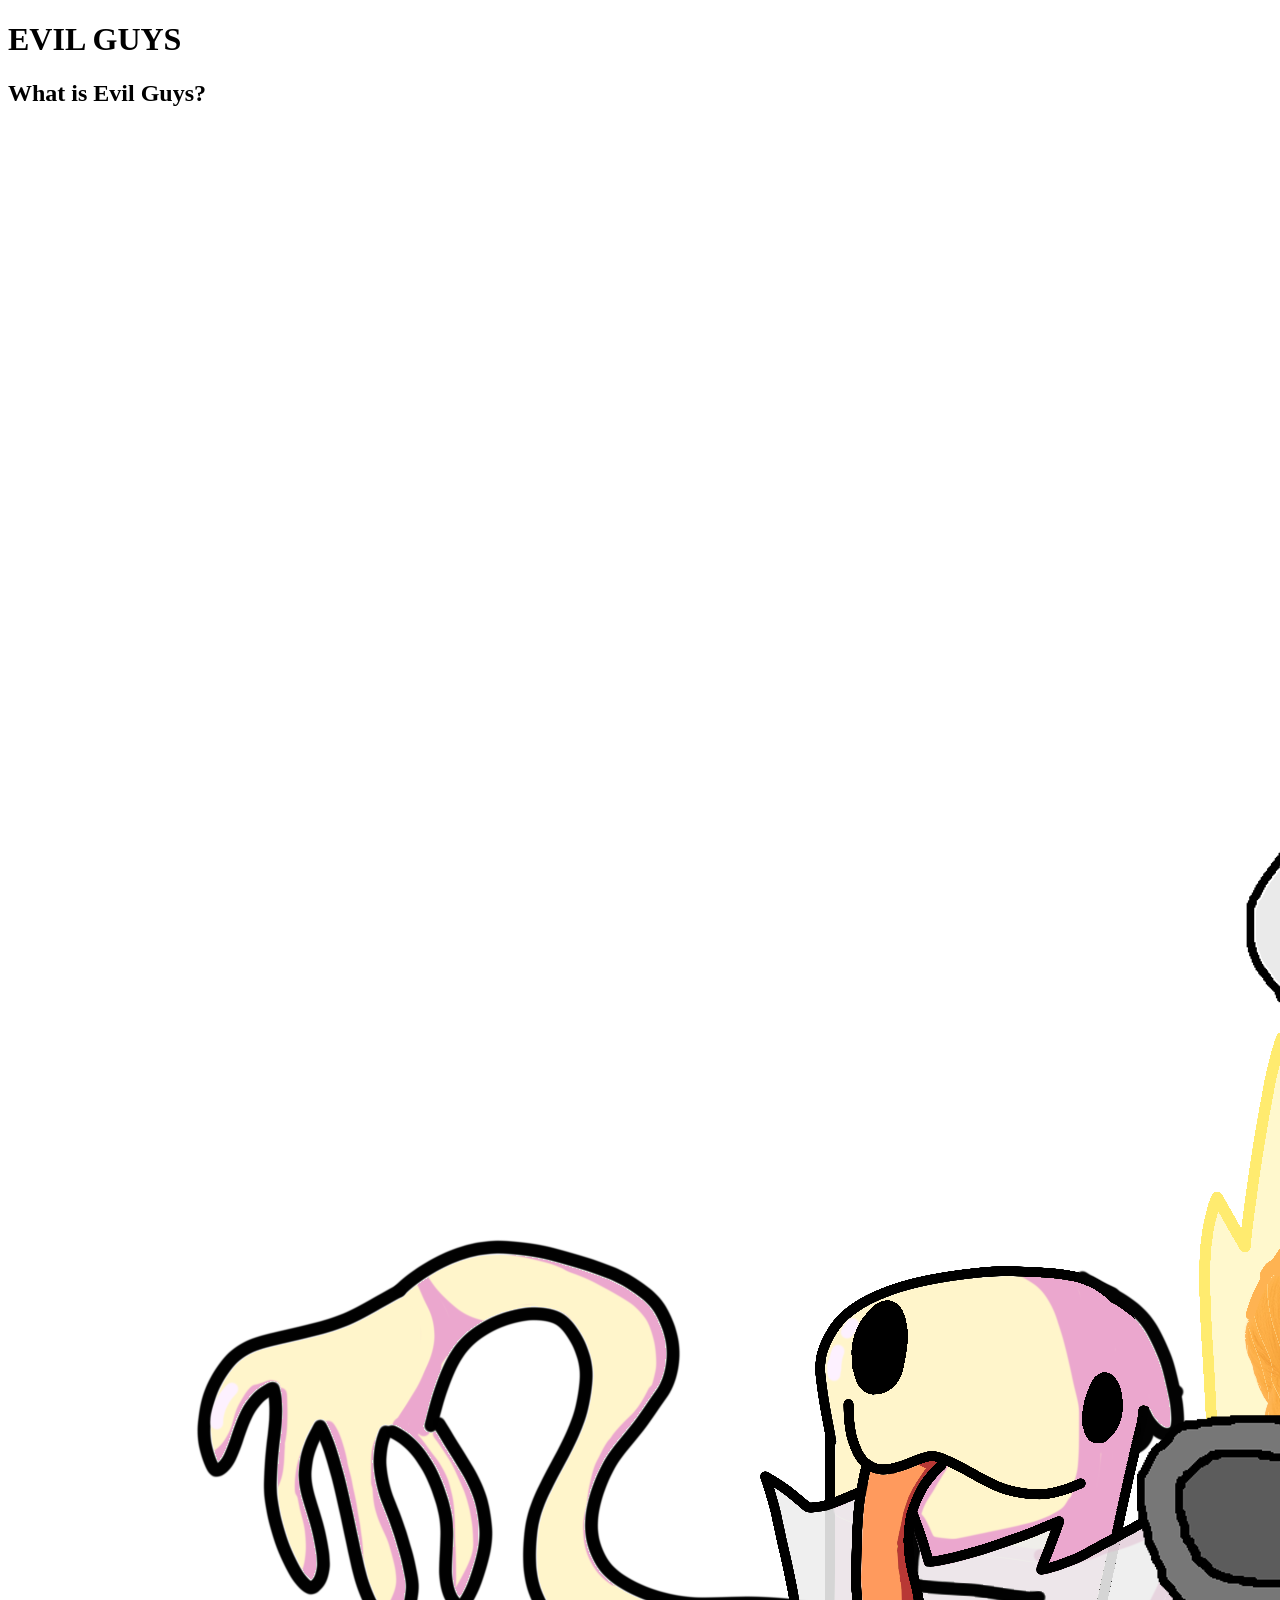
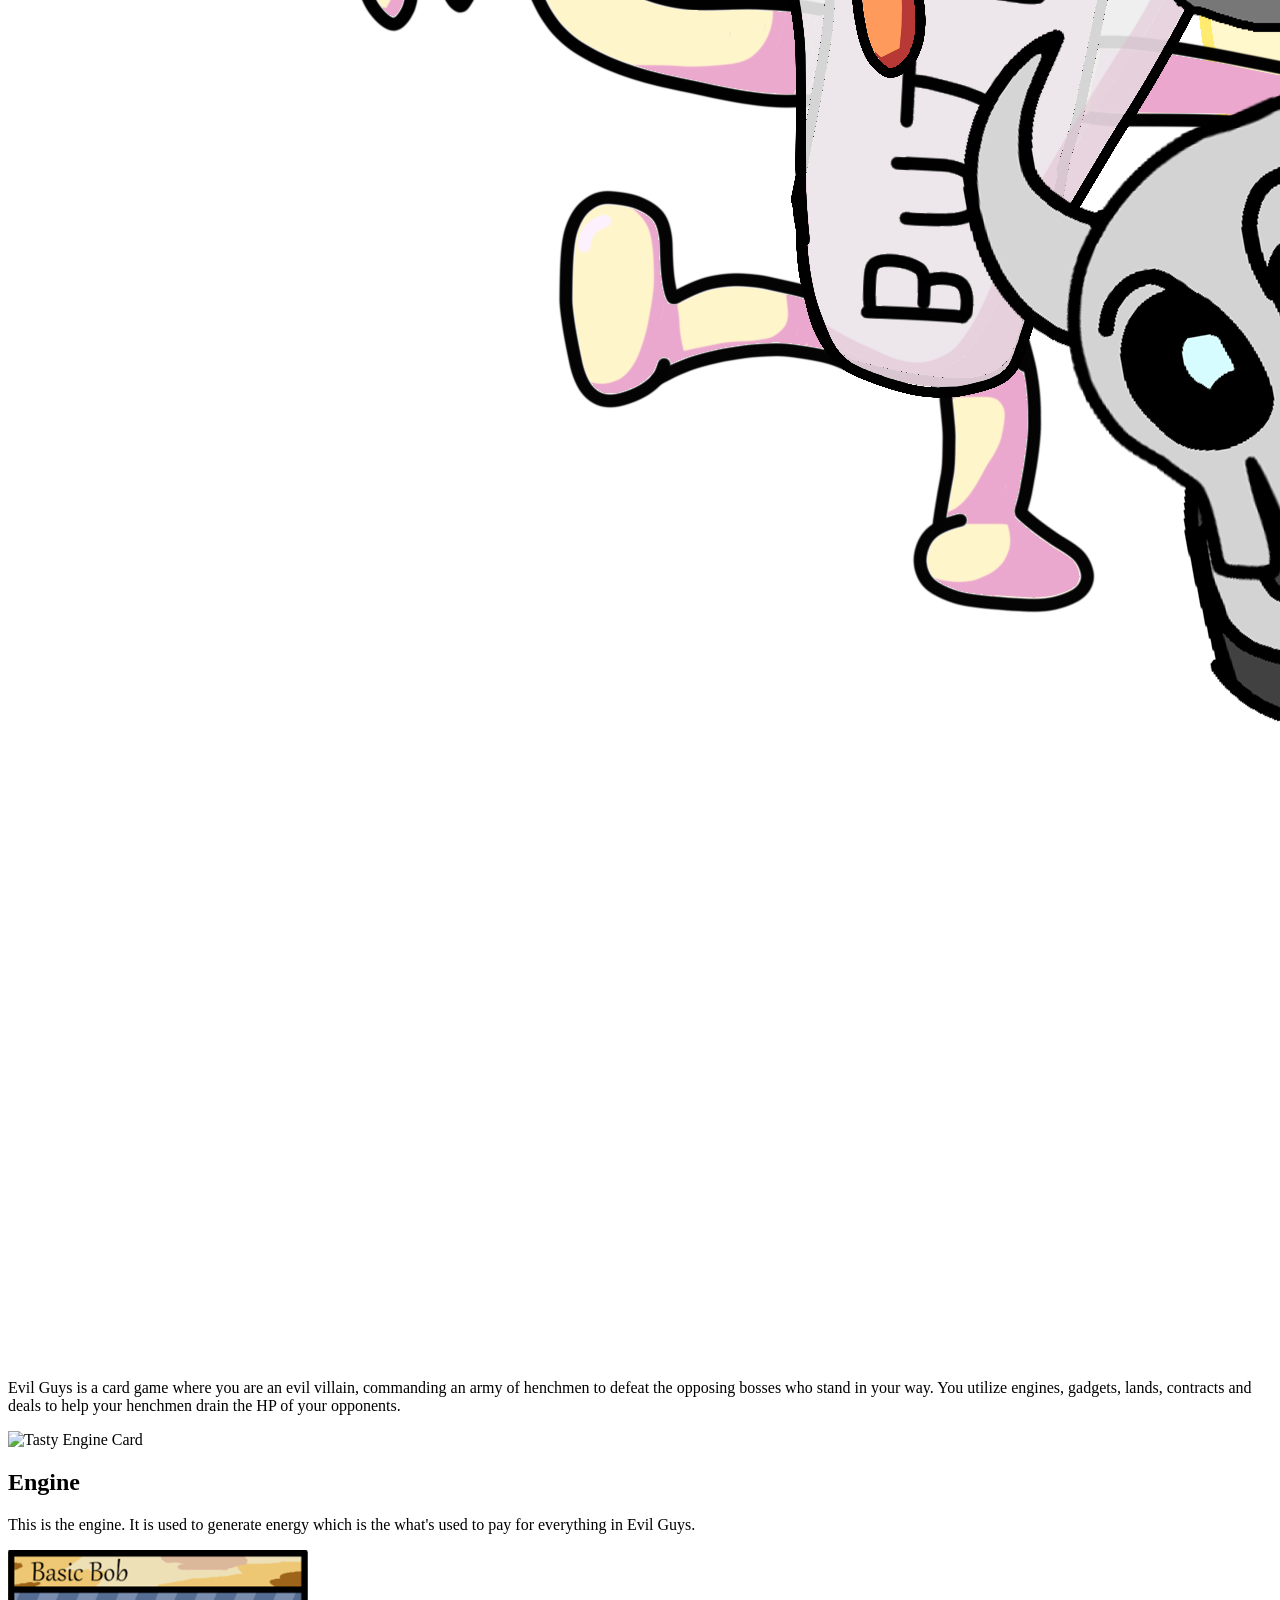
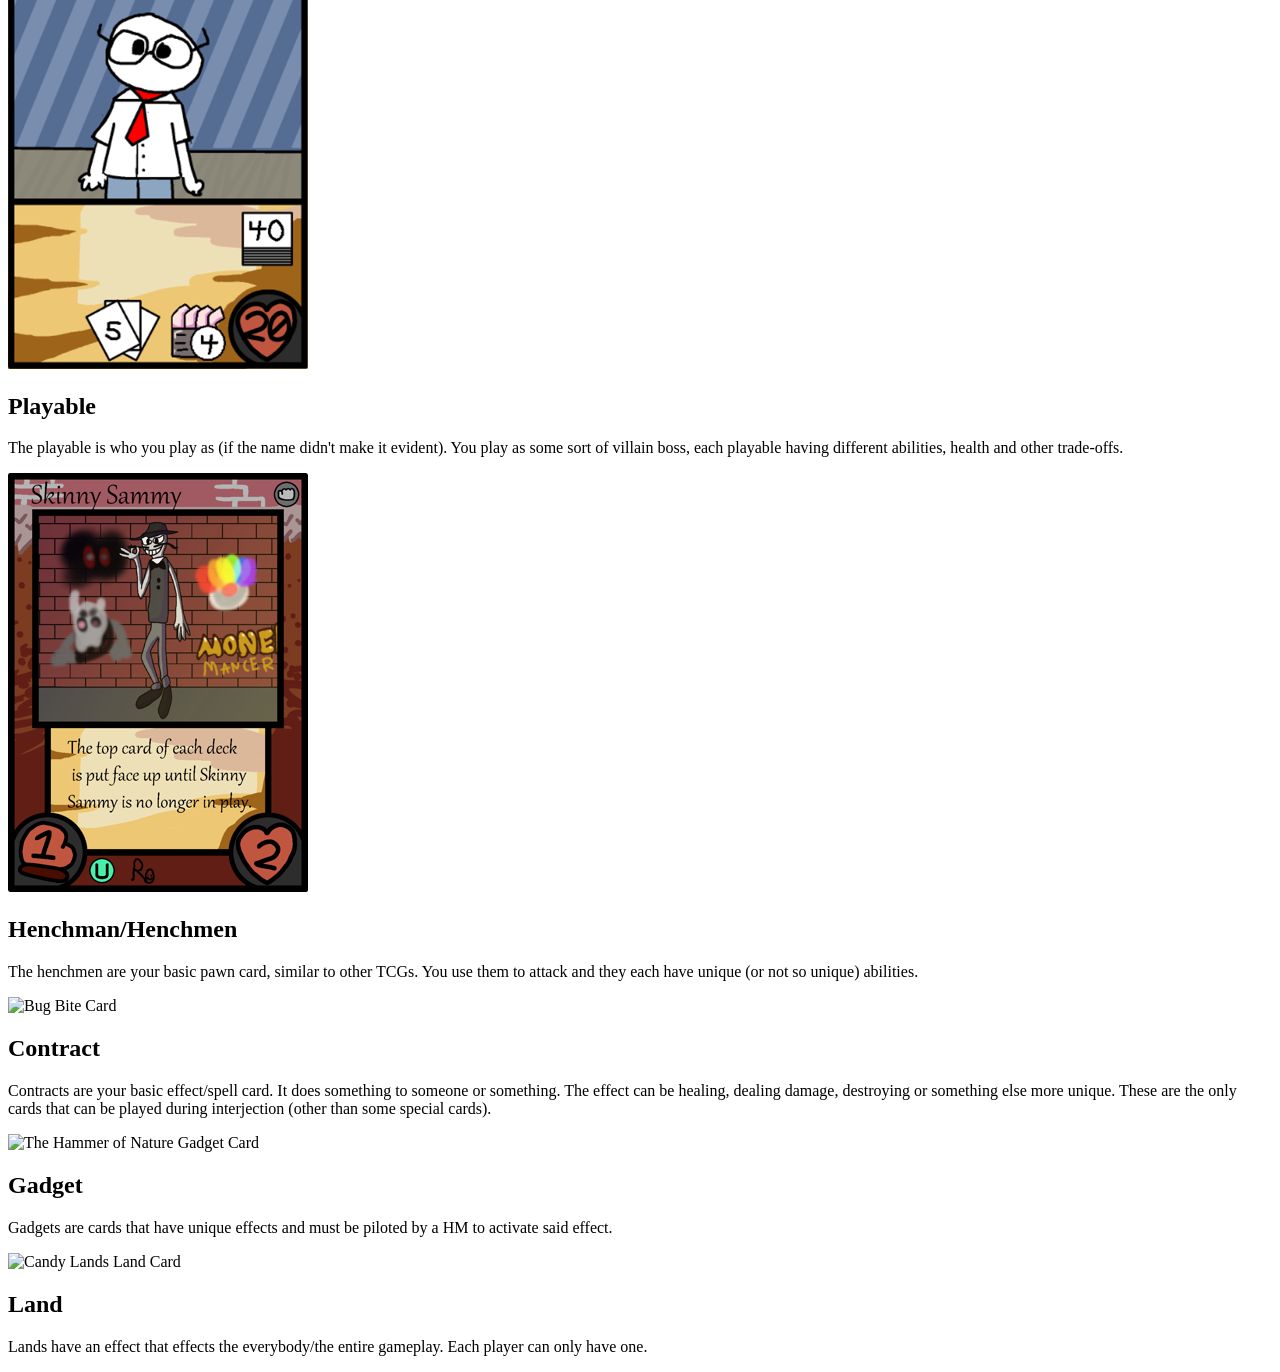
==== index.html @ db8877ad "Add files via upload" ====
<!DOCTYPE html>
<html lang="en">
<head>
	<link rel="stylesheet" href="https://www.w3schools.com/w3css/5/w3.css">

	<meta charset="UTF-8">
	<title >Evil Guys Home</title>
</head>

<body>
<h1 class="homepage"> EVIL GUYS </h1>
<h2 > What is Evil Guys?</h2>
<img src="imgs/theguys.png" alt="some evil guys">
<p> Evil Guys is a card game where you are an evil villain, commanding an army of henchmen to defeat the opposing bosses who stand in your way. You utilize engines, gadgets, lands, contracts and deals to help your henchmen drain the HP of your opponents.</p>
  <div class=box>
  	<div class="card"> 
   		 	<img src="imgs/TastyEngine.png" alt="Tasty Engine Card">
   		 	<h2> Engine</h2>
   		 	<p>This is the engine. It is used to generate energy which is the what's used to pay for everything in Evil Guys.</p>
   		 </div>
   		</div>
 <div class="box"> 
   		 <div class="card"> 
   		 	<img src="imgs/basicbob.png" alt="Basic Bob Playable Card">
   		 	<h2> Playable</h2>
   		 	<p>The playable is who you play as (if the name didn't make it evident). You play as some sort of villain boss, each playable having different abilities, health and other trade-offs.</p>
   		 </div>

   		 <div class="card"> 
           <img src="imgs/Skinny_Sammy.png" alt="Skinny Sammy Card">
           <h2> Henchman/Henchmen</h2>
           <p> The henchmen are your basic pawn card, similar to other TCGs. You use them to attack and they each have unique (or not so unique) abilities.
           </p>
        </div>
        
    </div>
    <div class="card"> 
           <img src="imgs/BugBite.png" alt="Bug Bite Card">
           <h2> Contract</h2>
           <p> Contracts are your basic effect/spell card. It does something to someone or something. The effect can be healing, dealing damage, destroying or something else more unique. These are the only cards that can be played during interjection (other than some special cards).
           </p>
        </div>
    <div class="box">
    	 <div class="card"> 
   		 	<img src="imgs/TheHammerofNature.png" alt="The Hammer of Nature Gadget Card">
   		 	<h2> Gadget</h2>
   		 	<p>Gadgets are cards that have unique effects and must be piloted by a HM to activate said effect.</p>
   		 </div>

   		 <div class="card"> 
           <img src="imgs/CandyLands.png" alt="Candy Lands Land Card">
           <h2> Land</h2>
           <p> Lands have an effect that effects the everybody/the entire gameplay. Each player can only have one.
           </p>
        </div>
    </div>
</body>
</html>
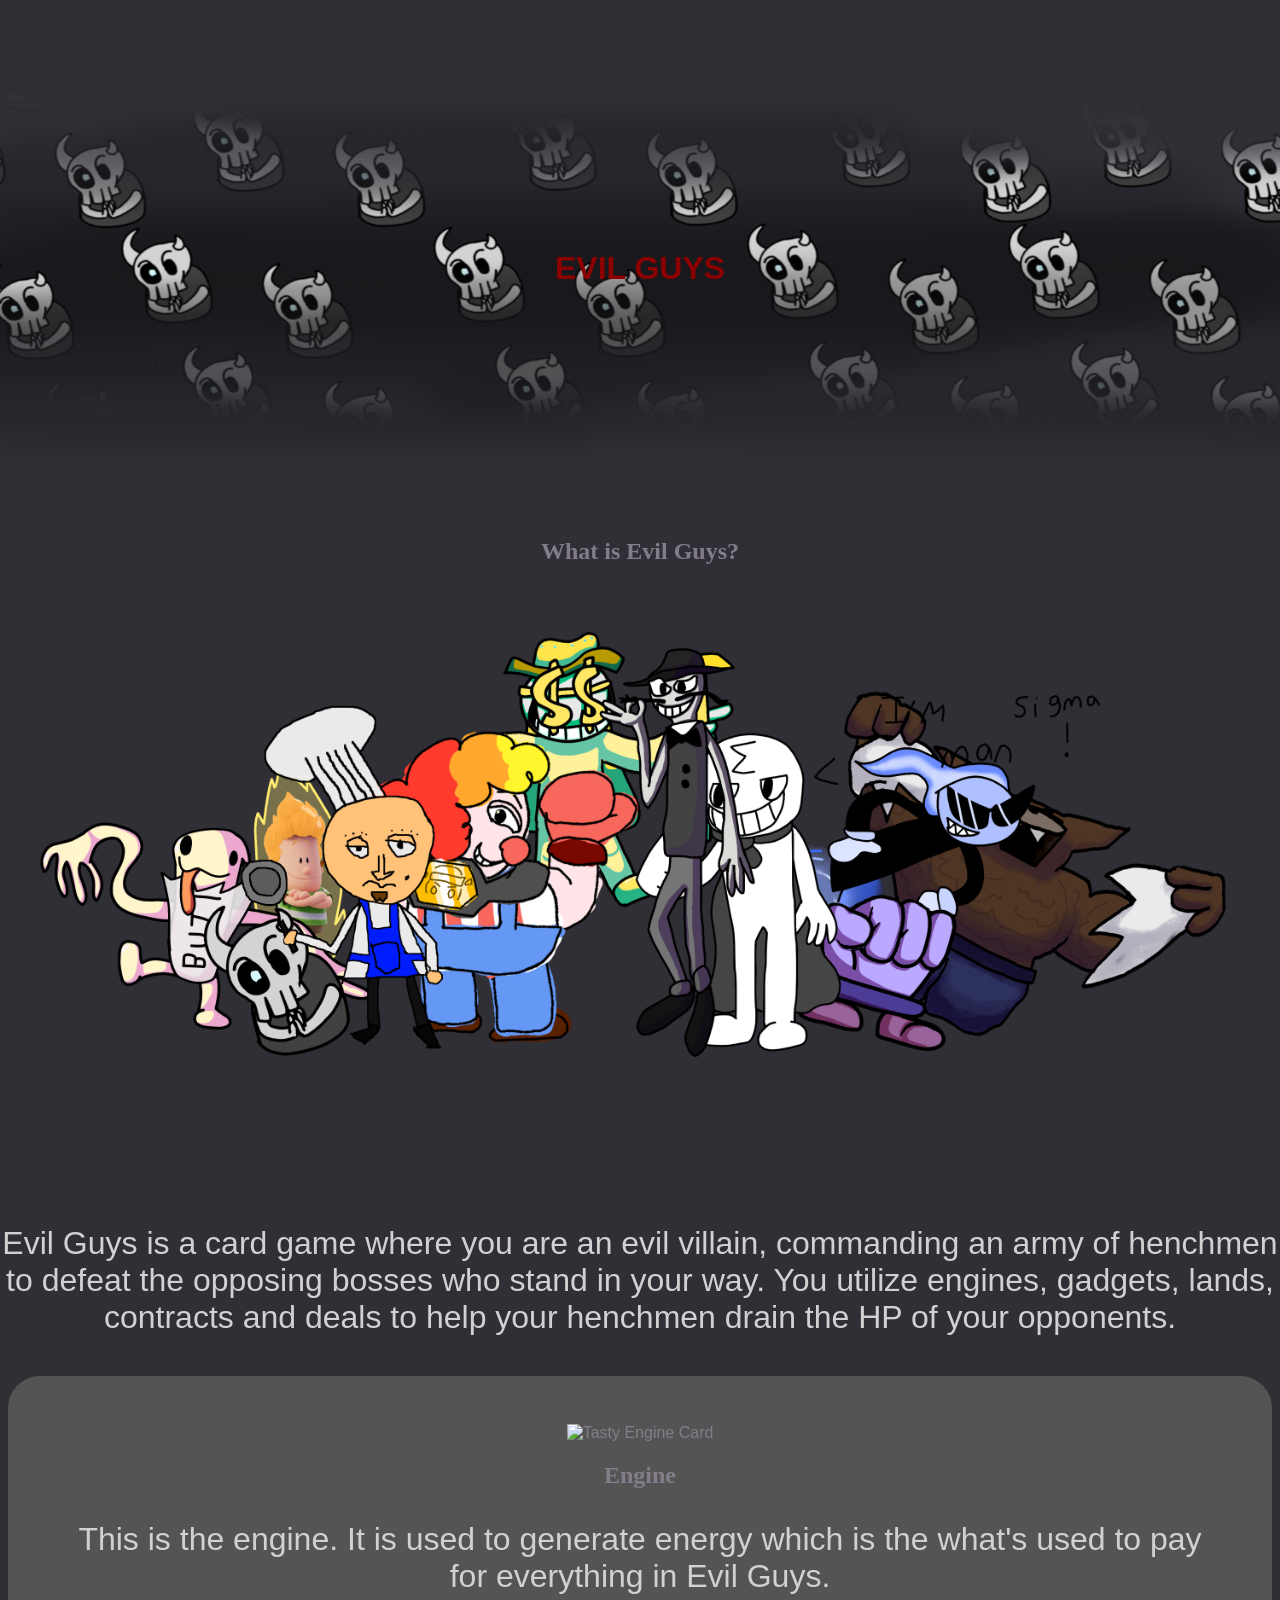
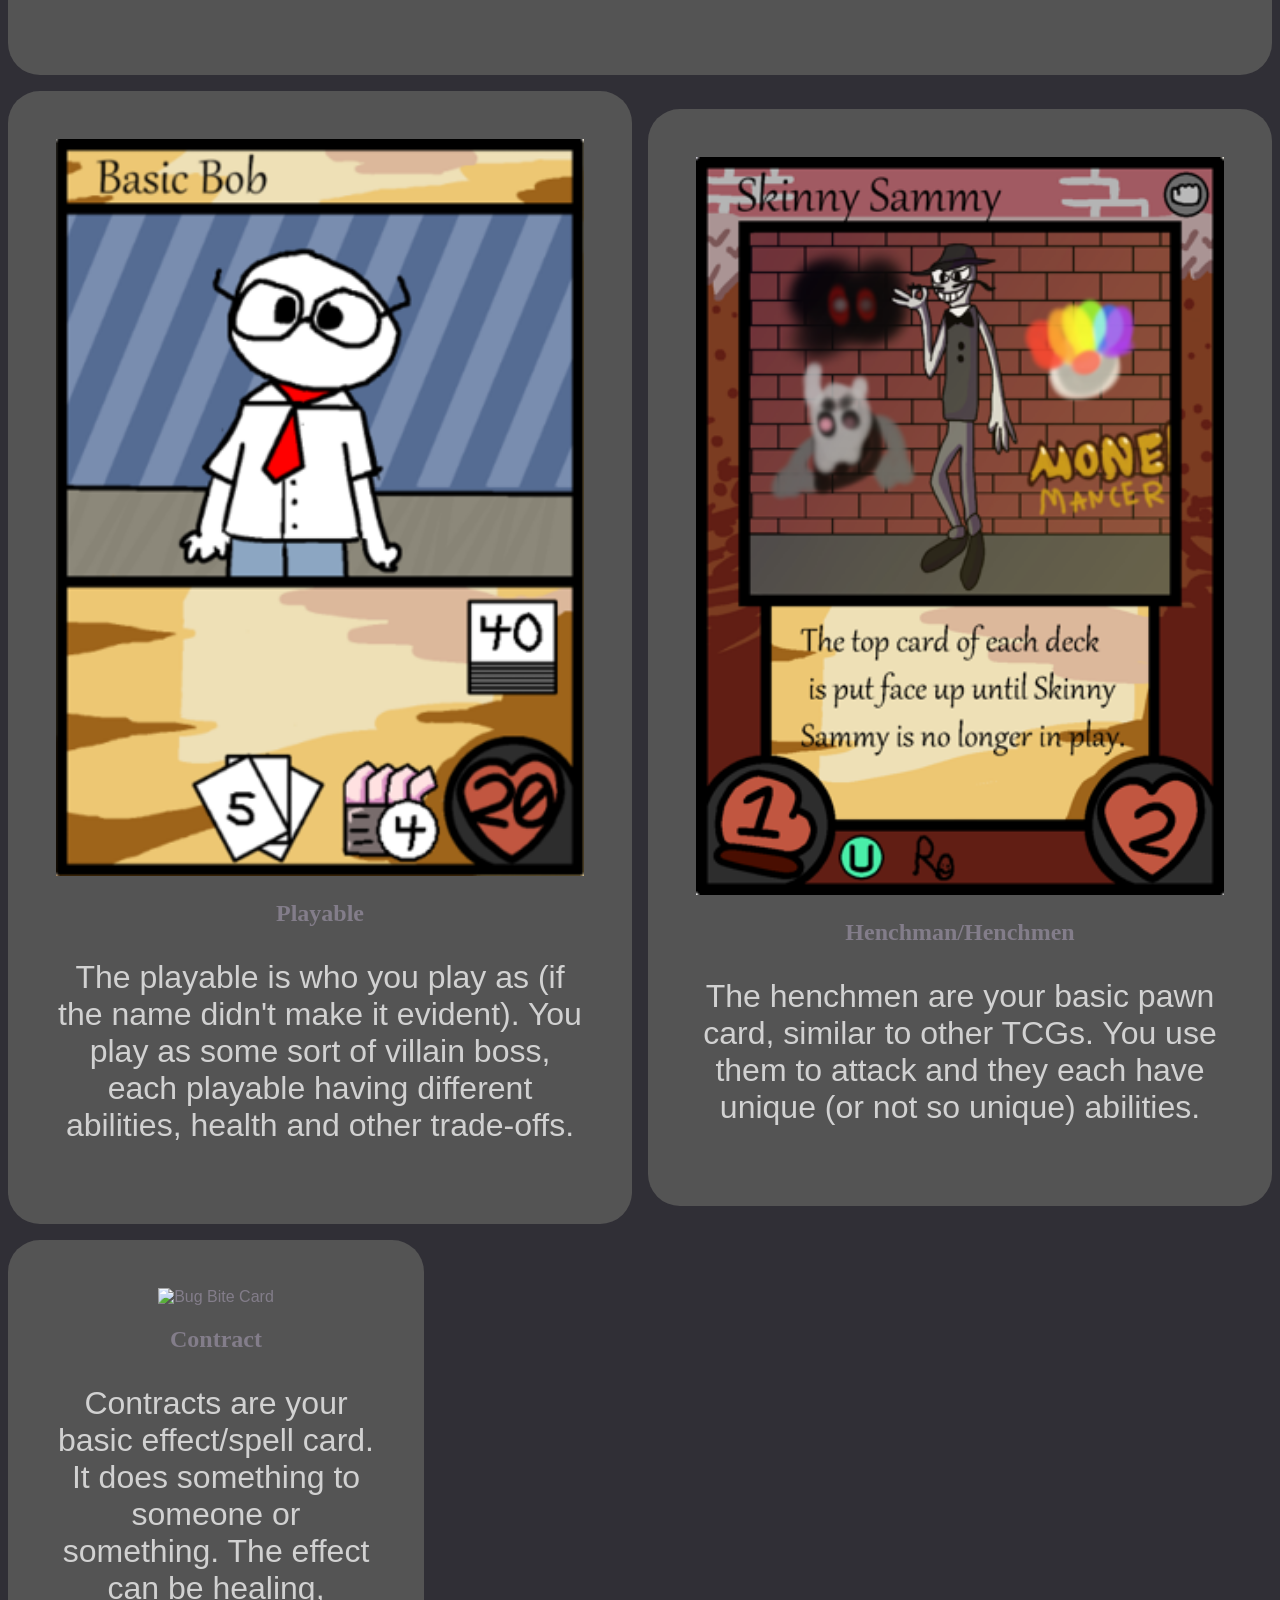
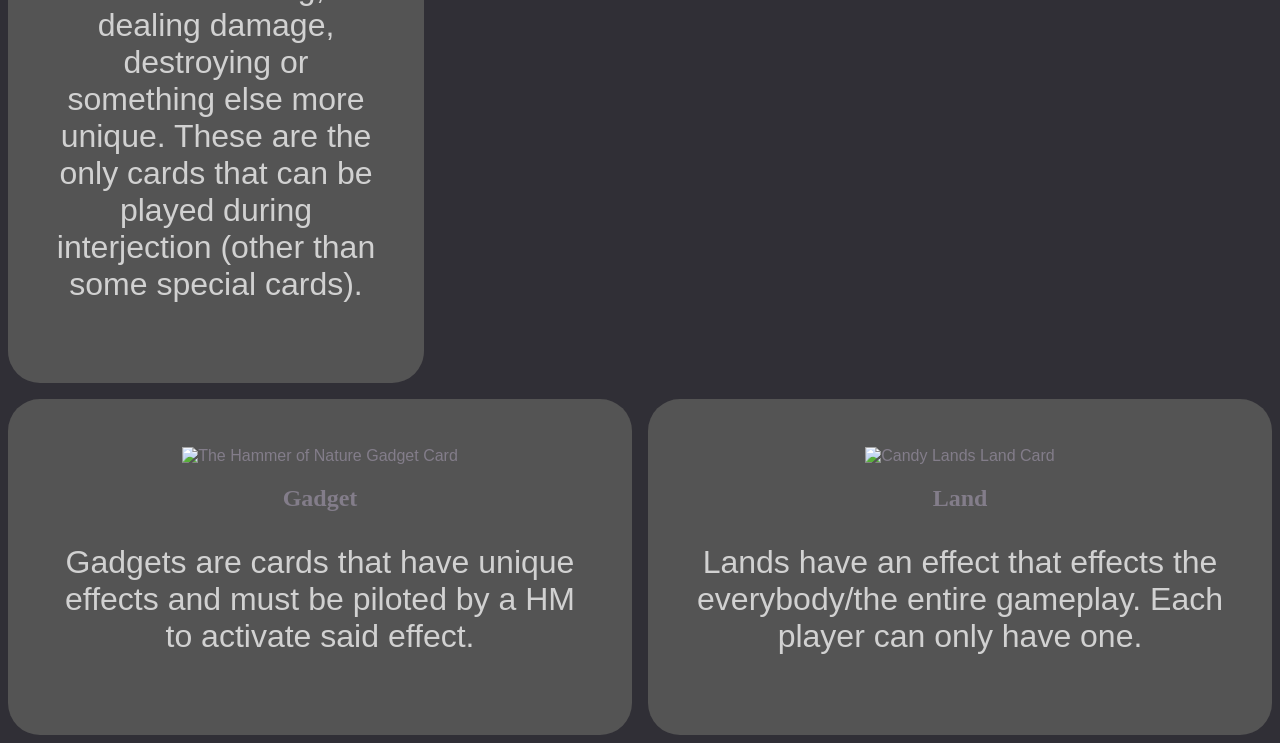
==== commit af3dc08a: "Update HTML structure and stylesheet link" ====
--- a/index.html
+++ b/index.html
@@ -1,7 +1,7 @@
 <!DOCTYPE html>
 <html lang="en">
 <head>
-	<link rel="stylesheet" href="https://www.w3schools.com/w3css/5/w3.css">
+	<link rel="stylesheet" href="stylesheet.css">
 
 	<meta charset="UTF-8">
 	<title >Evil Guys Home</title>
@@ -55,4 +55,4 @@
         </div>
     </div>
 </body>
-</html>+</html>
--- a/stylesheet.css
+++ b/stylesheet.css
@@ -0,0 +1,99 @@
+             body{
+            	color:#837d8a;
+            	background: #302f36;
+            	text-align: center;
+            	font-family:sans-serif;
+            	margin:0;
+            }
+            h2{
+                font-family:"Comic+Relief";
+
+            }
+            p{
+            	font-family:sans-serif;
+            	color:#d1d1d1;
+            	font-size:clamp(1.5rem, 2.5vw, 2.5rem) ;
+            }
+            img{
+                width: 100%;
+                height: 50%;
+                object-fit: cover;
+                align-content: center;
+
+            }
+            nav{
+            	text-align:left;
+            	background:#949494;
+            	min-height: 7vh;
+            	padding:1.5rem;
+            	background-size: cover;
+            }
+            nav a{
+                color:#545454;
+            	text-decoration: none;
+            	font-size: clamp(1.5rem, 2.5vw, 2rem);
+            	margin:0 2.5rem;
+            }
+            .card { 
+           
+                 background:#545454; 
+                 padding: 3rem ; 
+                 margin: 0.5rem; 
+                 border-radius: 2rem; 
+                 text-align: center;
+                 width:20rem;
+                 vertical-align: center;
+                 flex: 1 1 300px;
+                }
+            .box{
+                 display:flex;
+                 flex-direction:row;
+                  flex: 1 1 300px;
+                  align-items: center;
+             }
+             .box2{
+                 display:flex;
+                 flex-direction:column;
+                  flex: 1 1 300px;
+                  align-items: center;
+             }
+             .hero{
+                 background: url("imgs/graveyard.png") no-repeat center;
+                 background-size: cover;
+                 min-height: 55vh;
+            }
+            .homepage{
+                 background: url("imgs/homepagetop.png") no-repeat center;
+                 background-size: cover;
+                 min-height: 55vh;
+                 align-content: center;
+                 color:darkred;
+            }
+            @media (max-width: 600px) {
+                    nav {
+                         text-align: center; 
+                          padding: 0.75rem;
+                          flex-direction: column;
+  }
+    
+                    nav a {
+                         display: block;      
+                         margin: 0.5rem 0;    
+                         padding: 0.75rem;   }
+                         
+
+                .box{
+                    flex-direction:column;
+                }
+}
+            @media (min-width: 601px) {
+                    
+                    nav{
+                       flex-direction:row;
+                  }
+                  .box{
+                    flex-direction:row;
+
+
+                  }
+              }
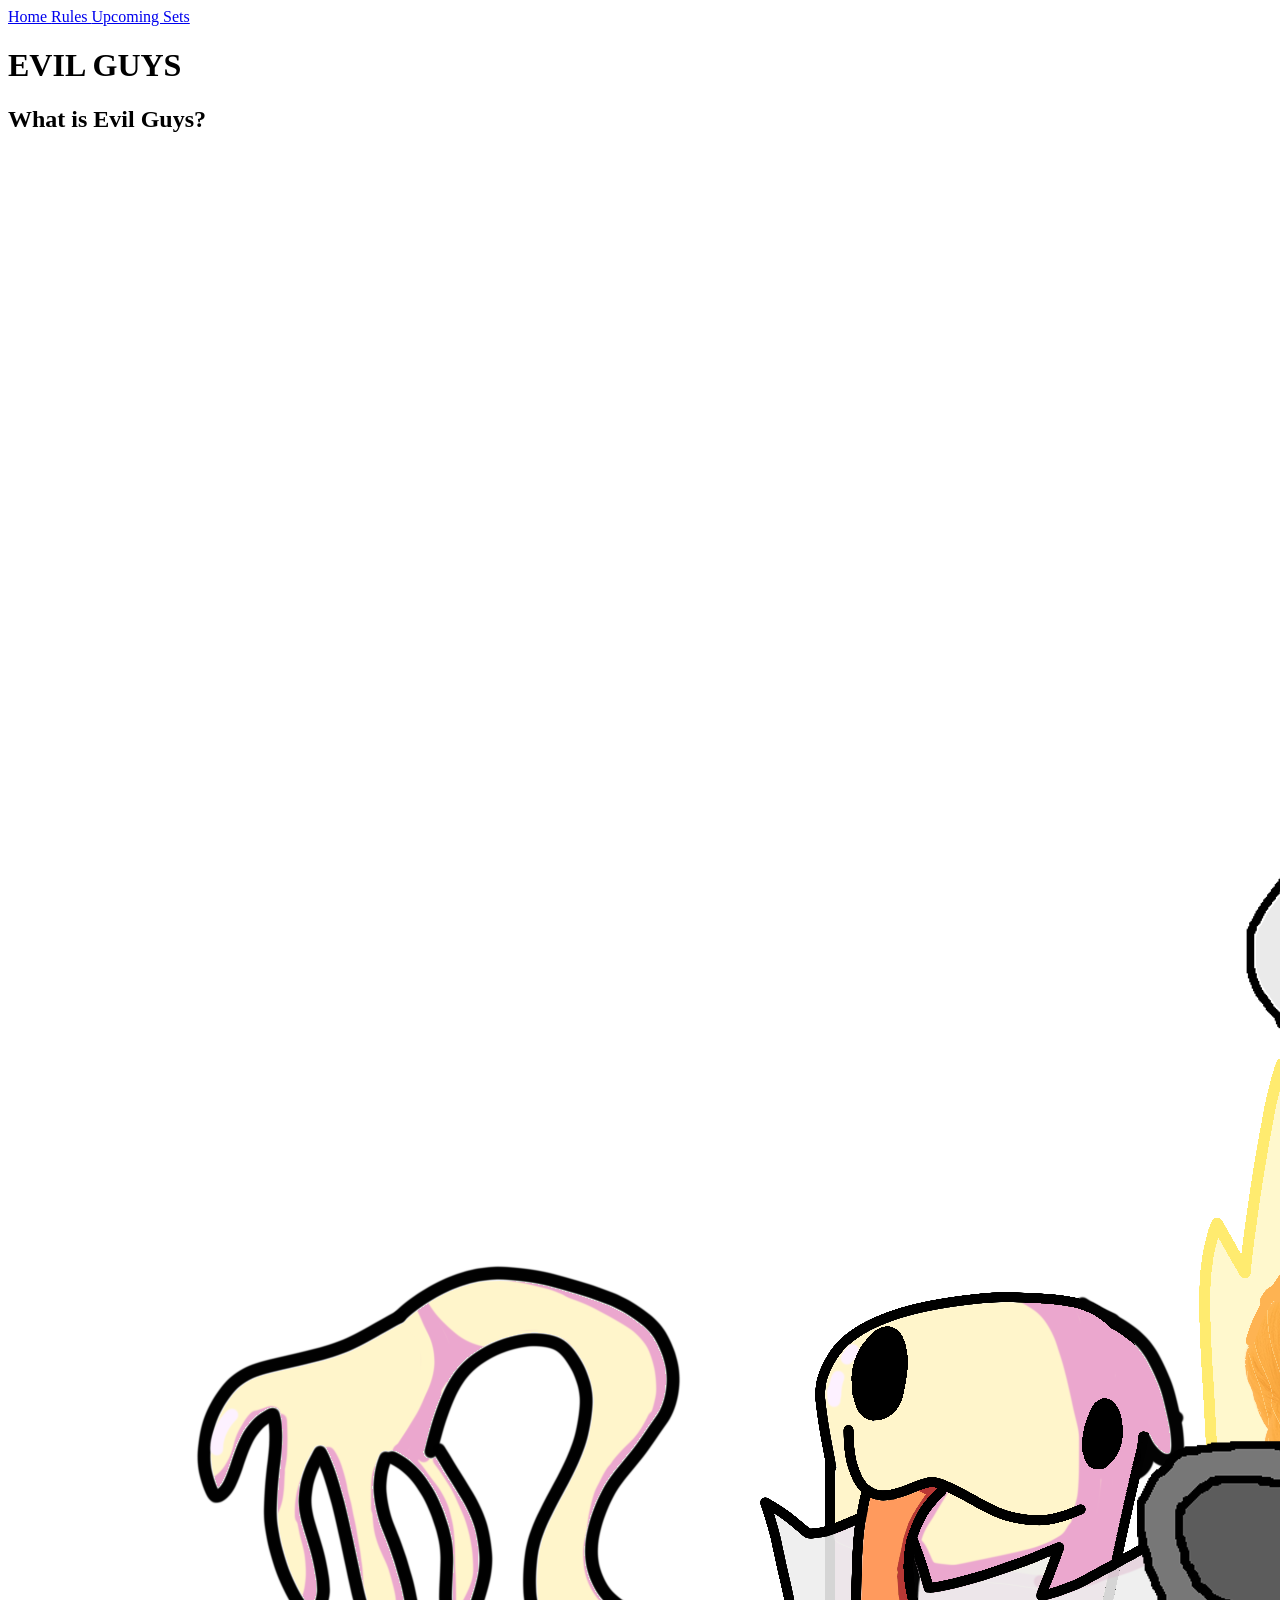
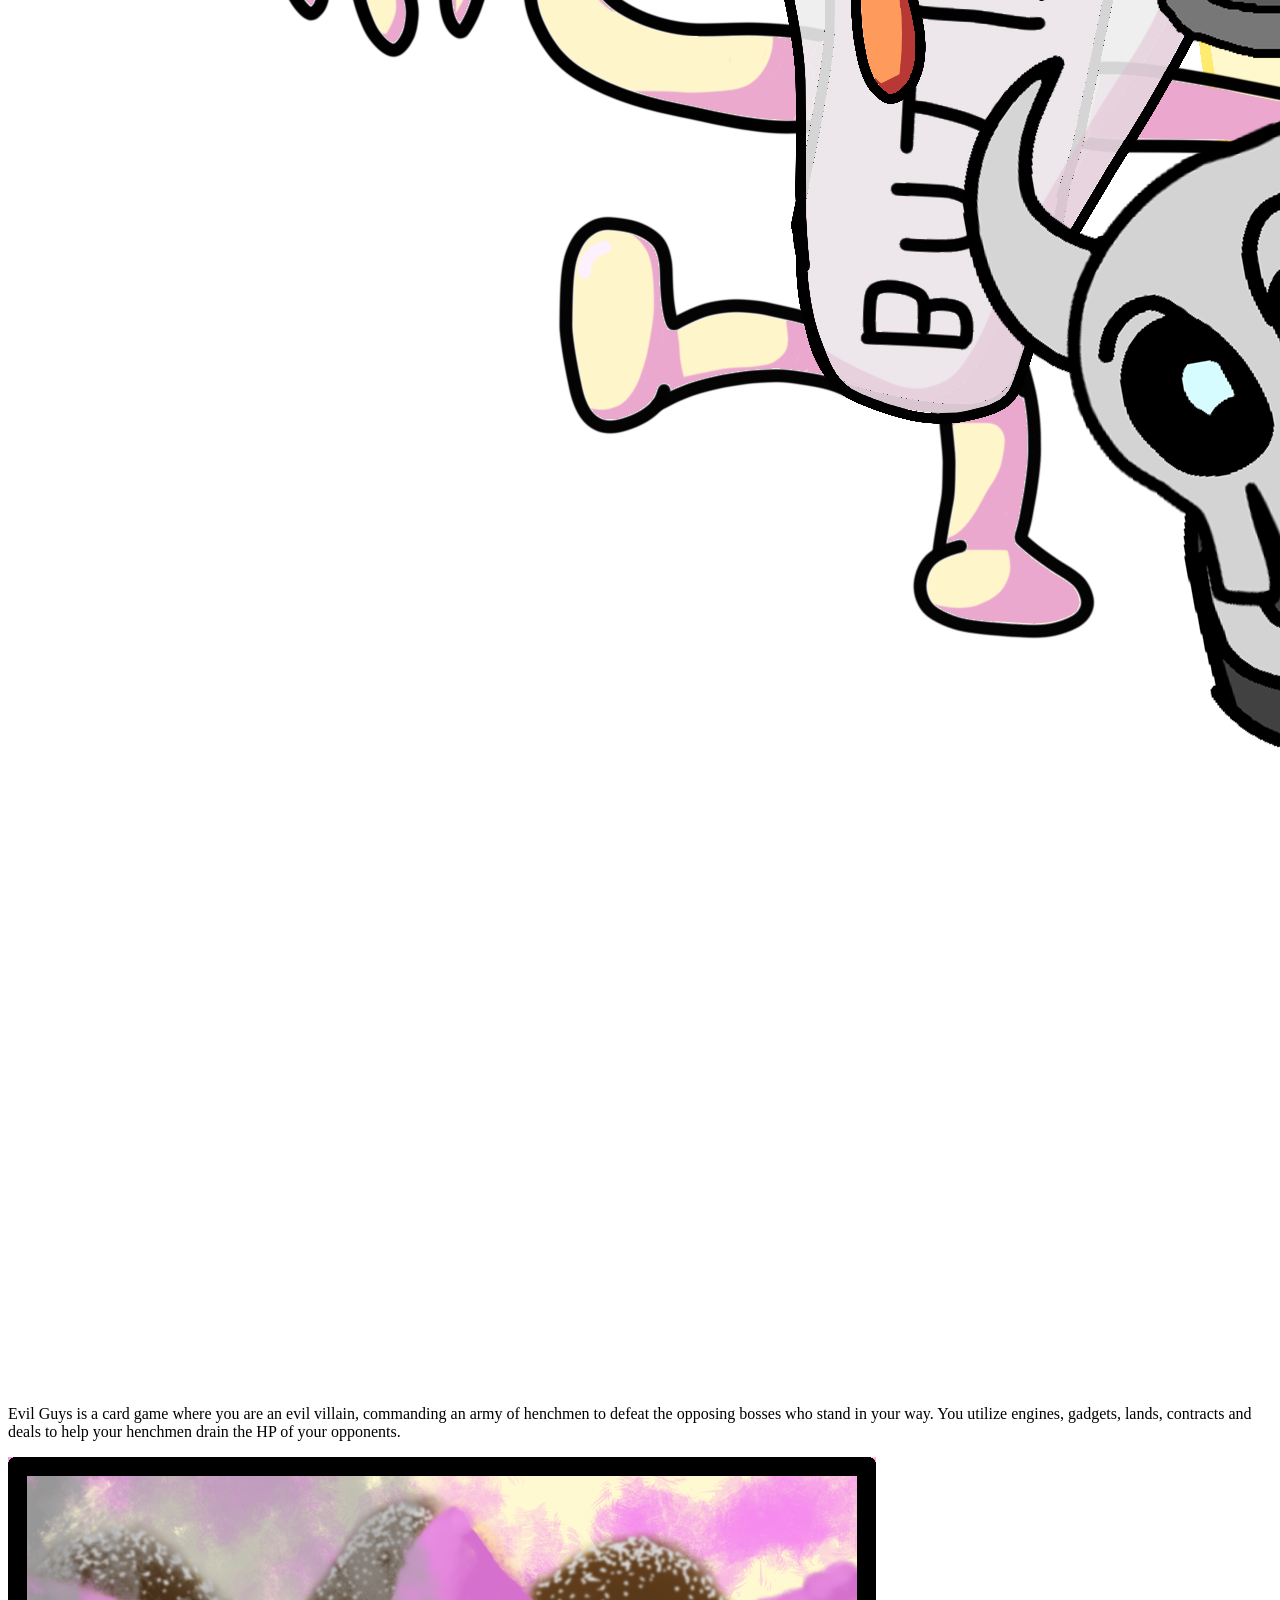
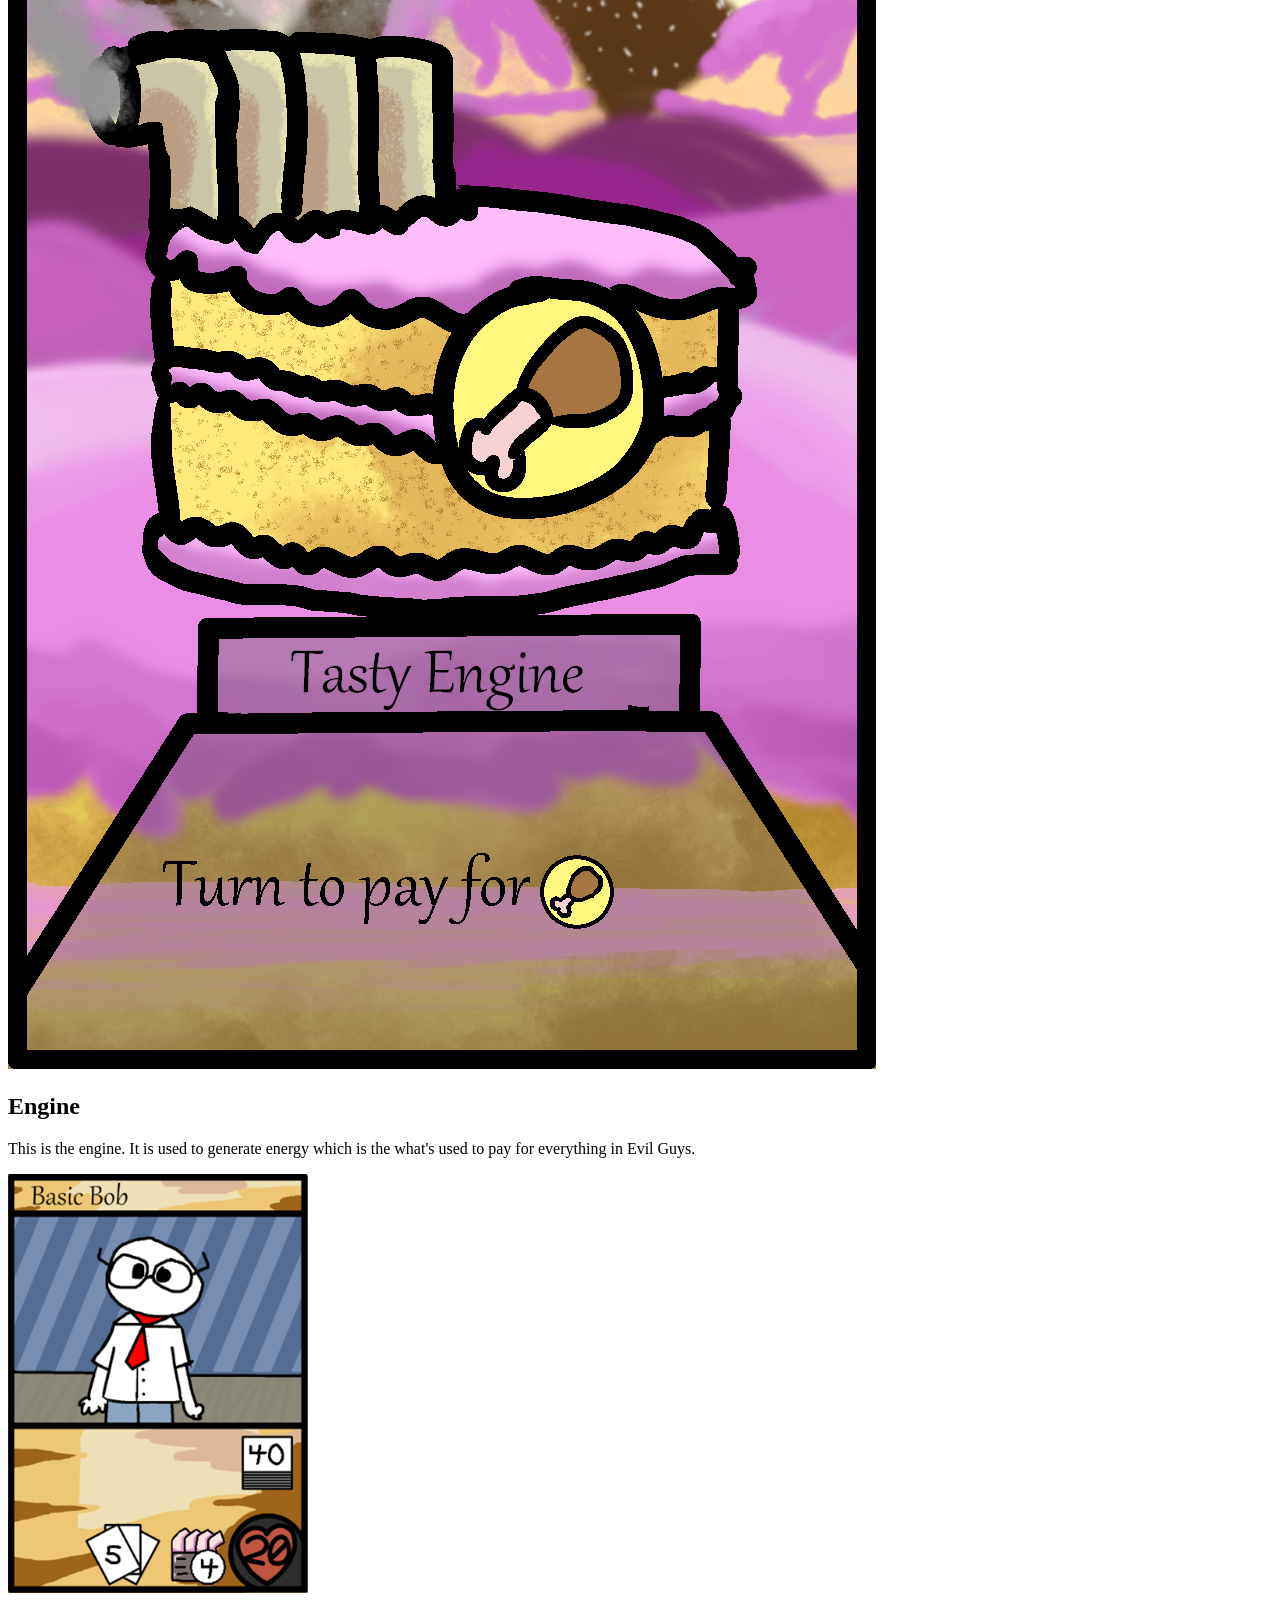
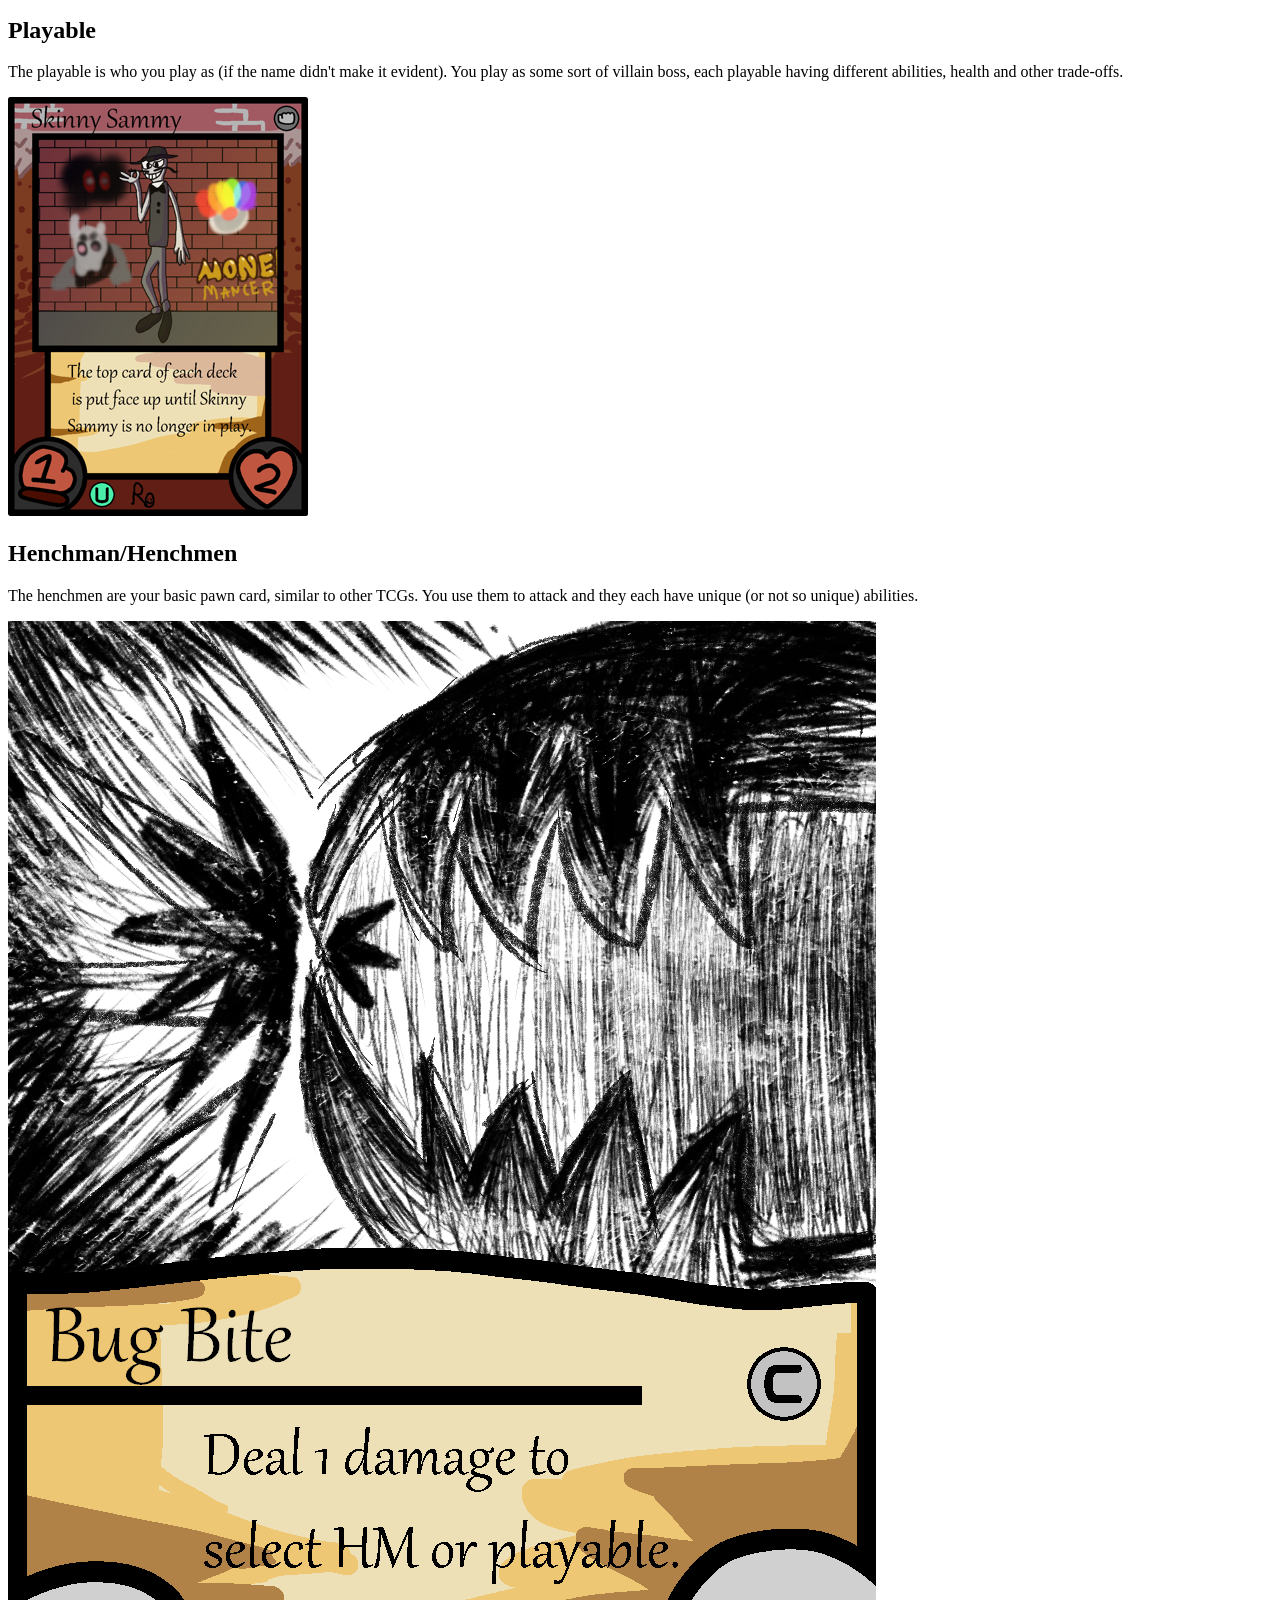
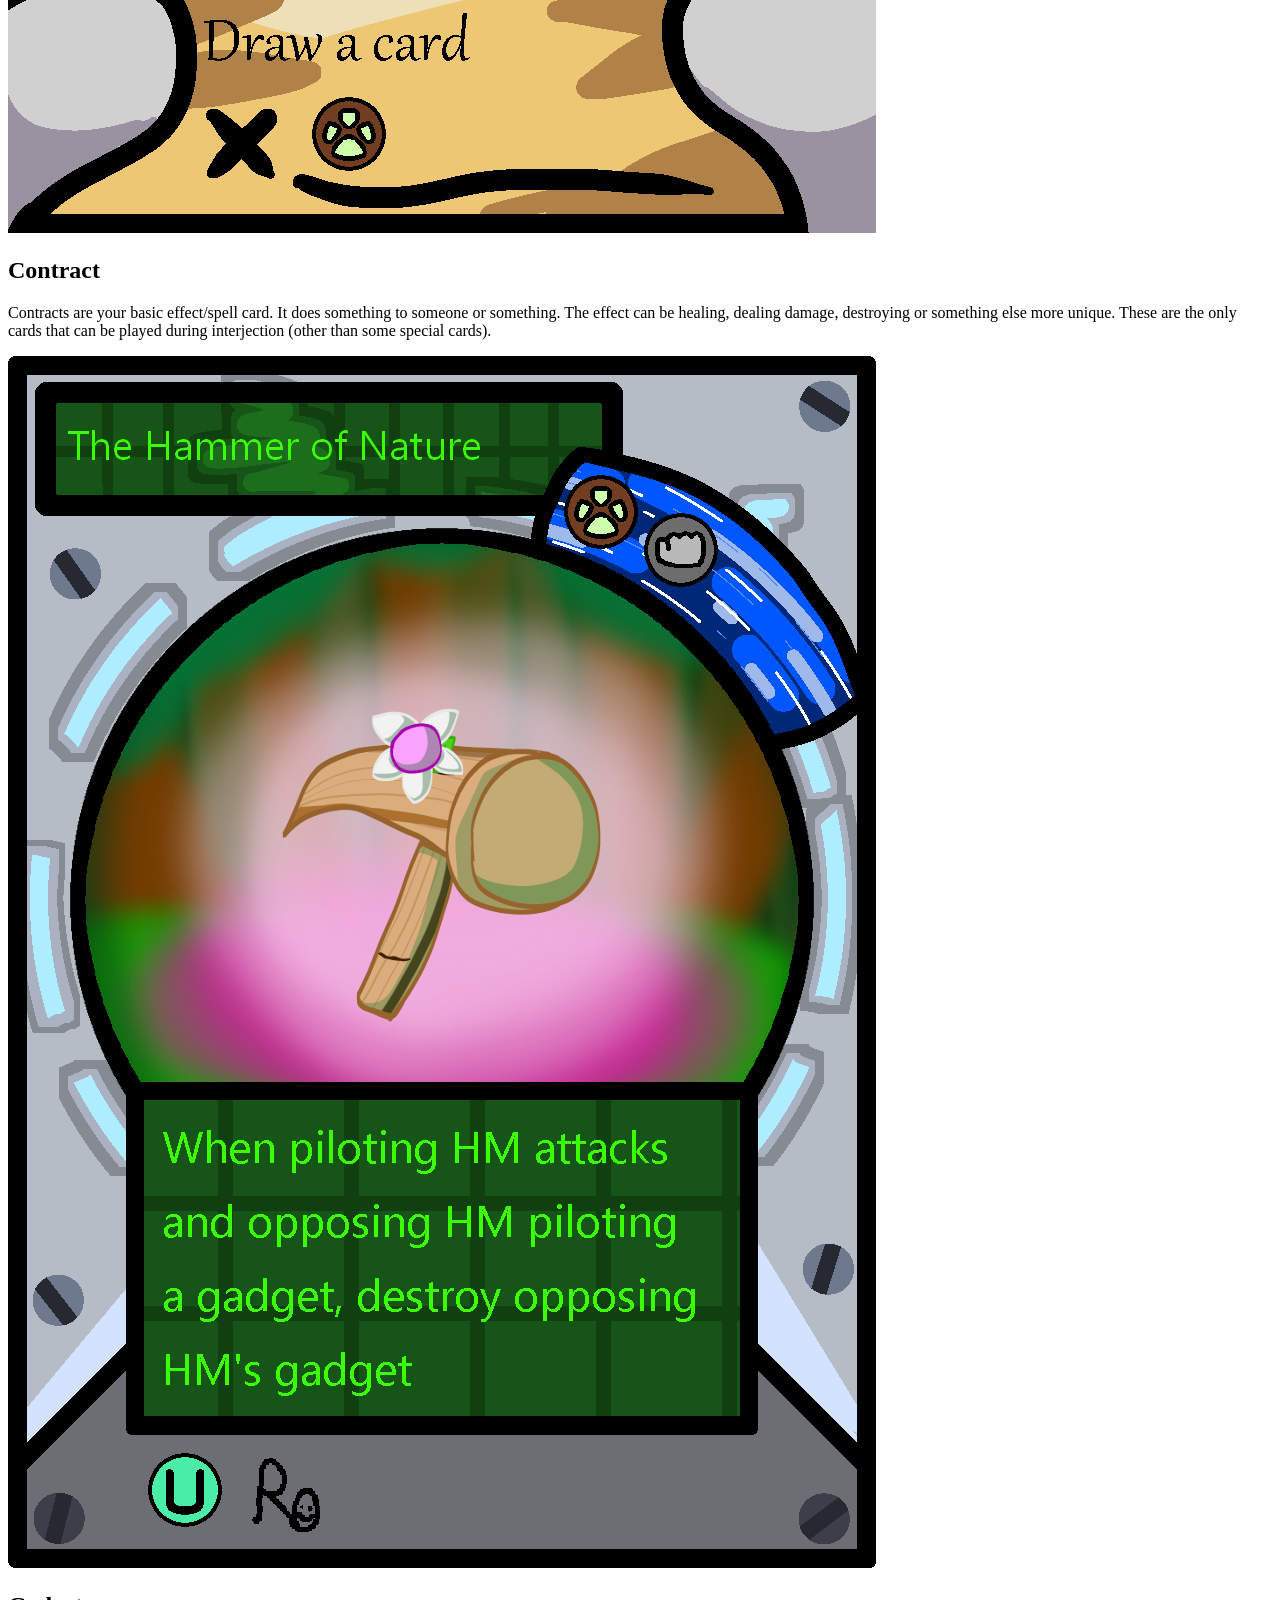
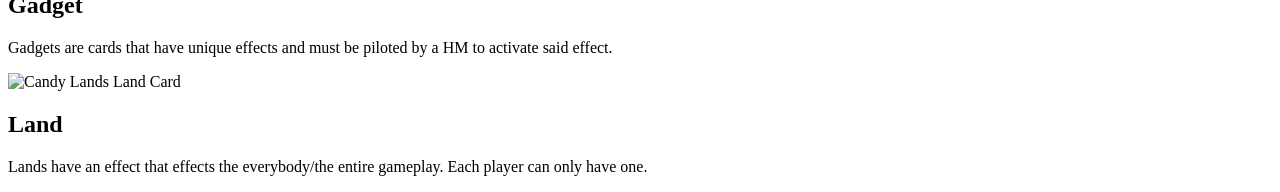
==== commit 252f963a: "Add files via upload" ====
--- a/index.html
+++ b/index.html
@@ -1,11 +1,17 @@
 <!DOCTYPE html>
 <html lang="en">
 <head>
-	<link rel="stylesheet" href="stylesheet.css">
+	<link rel="stylesheet" href="https://www.w3schools.com/w3css/5/w3.css">
 
 	<meta charset="UTF-8">
 	<title >Evil Guys Home</title>
 </head>
+
+<nav>
+		<a href="index.html"/ > Home </a>
+		<a href="EVILGUYSRULES.html" > Rules </a>
+		<a href="#"> Upcoming Sets</a>
+	</nav>
 
 <body>
 <h1 class="homepage"> EVIL GUYS </h1>
@@ -55,4 +61,4 @@
         </div>
     </div>
 </body>
-</html>
+</html>
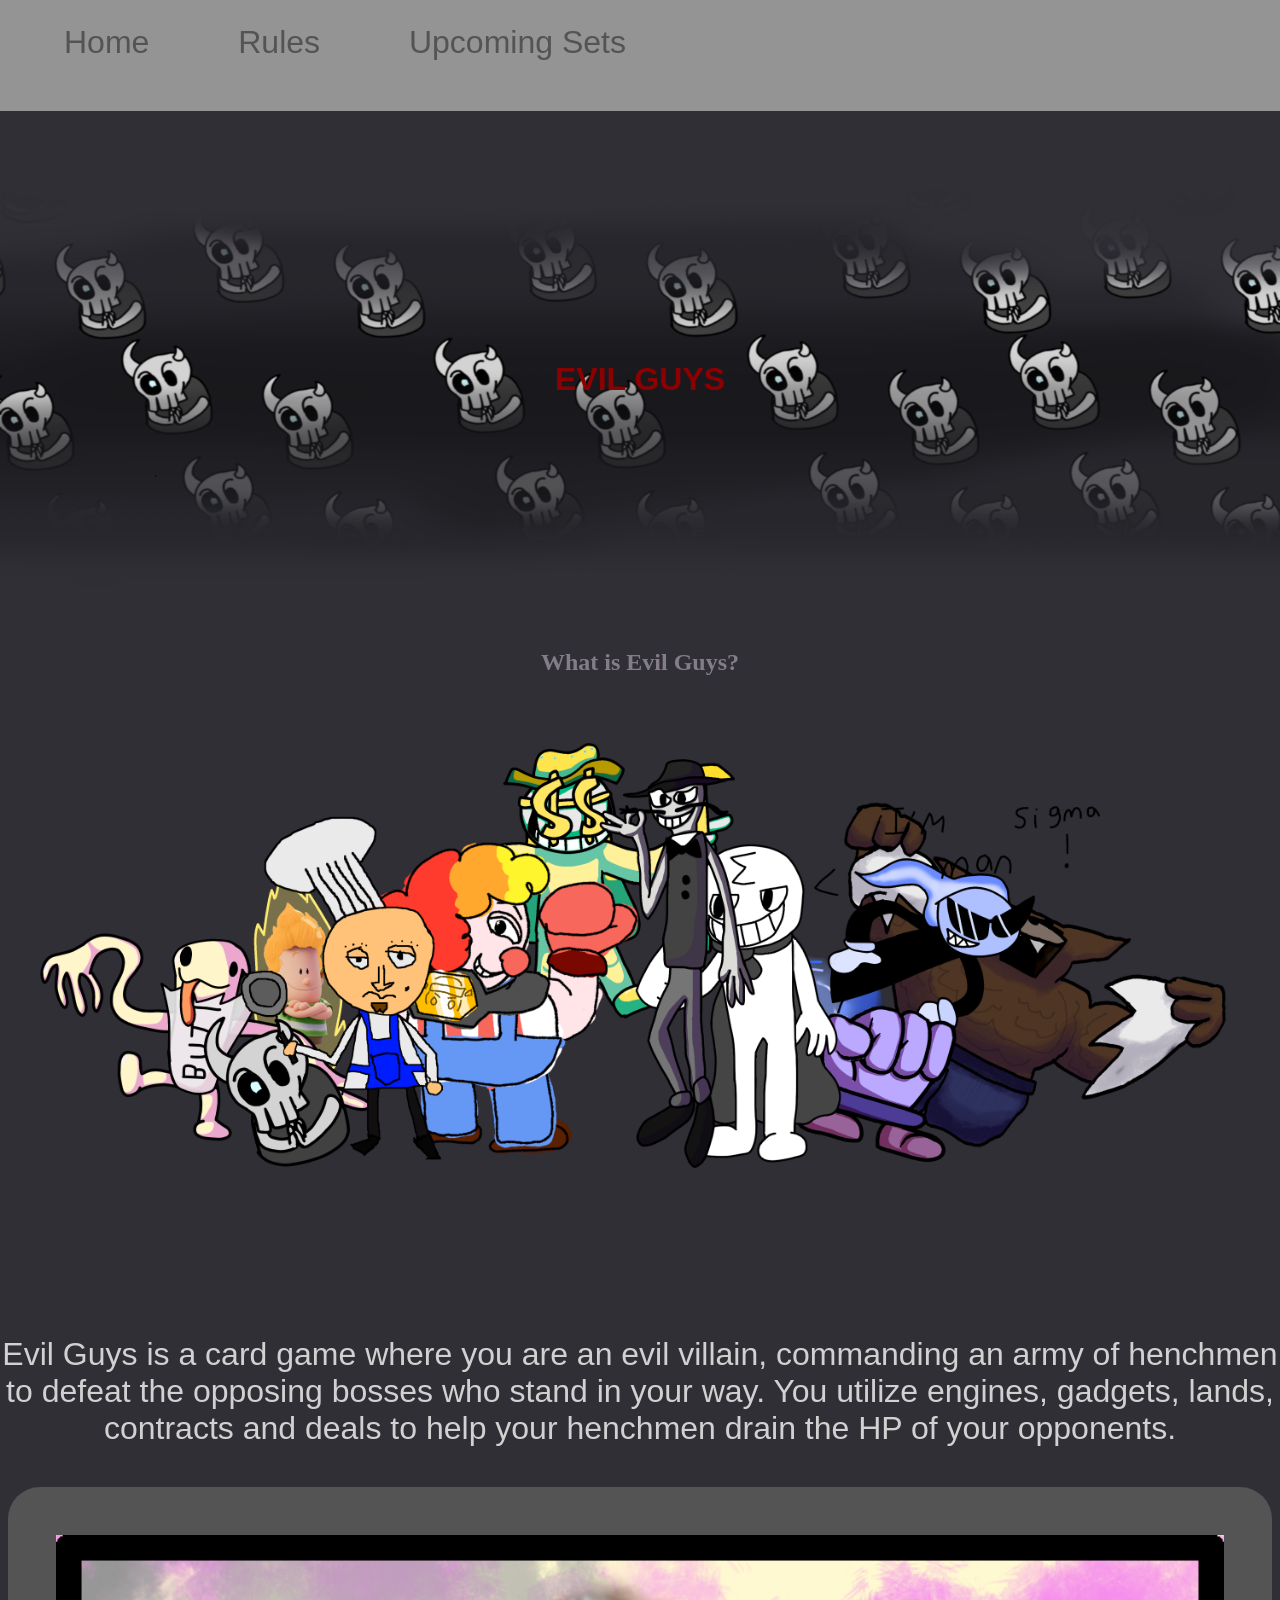
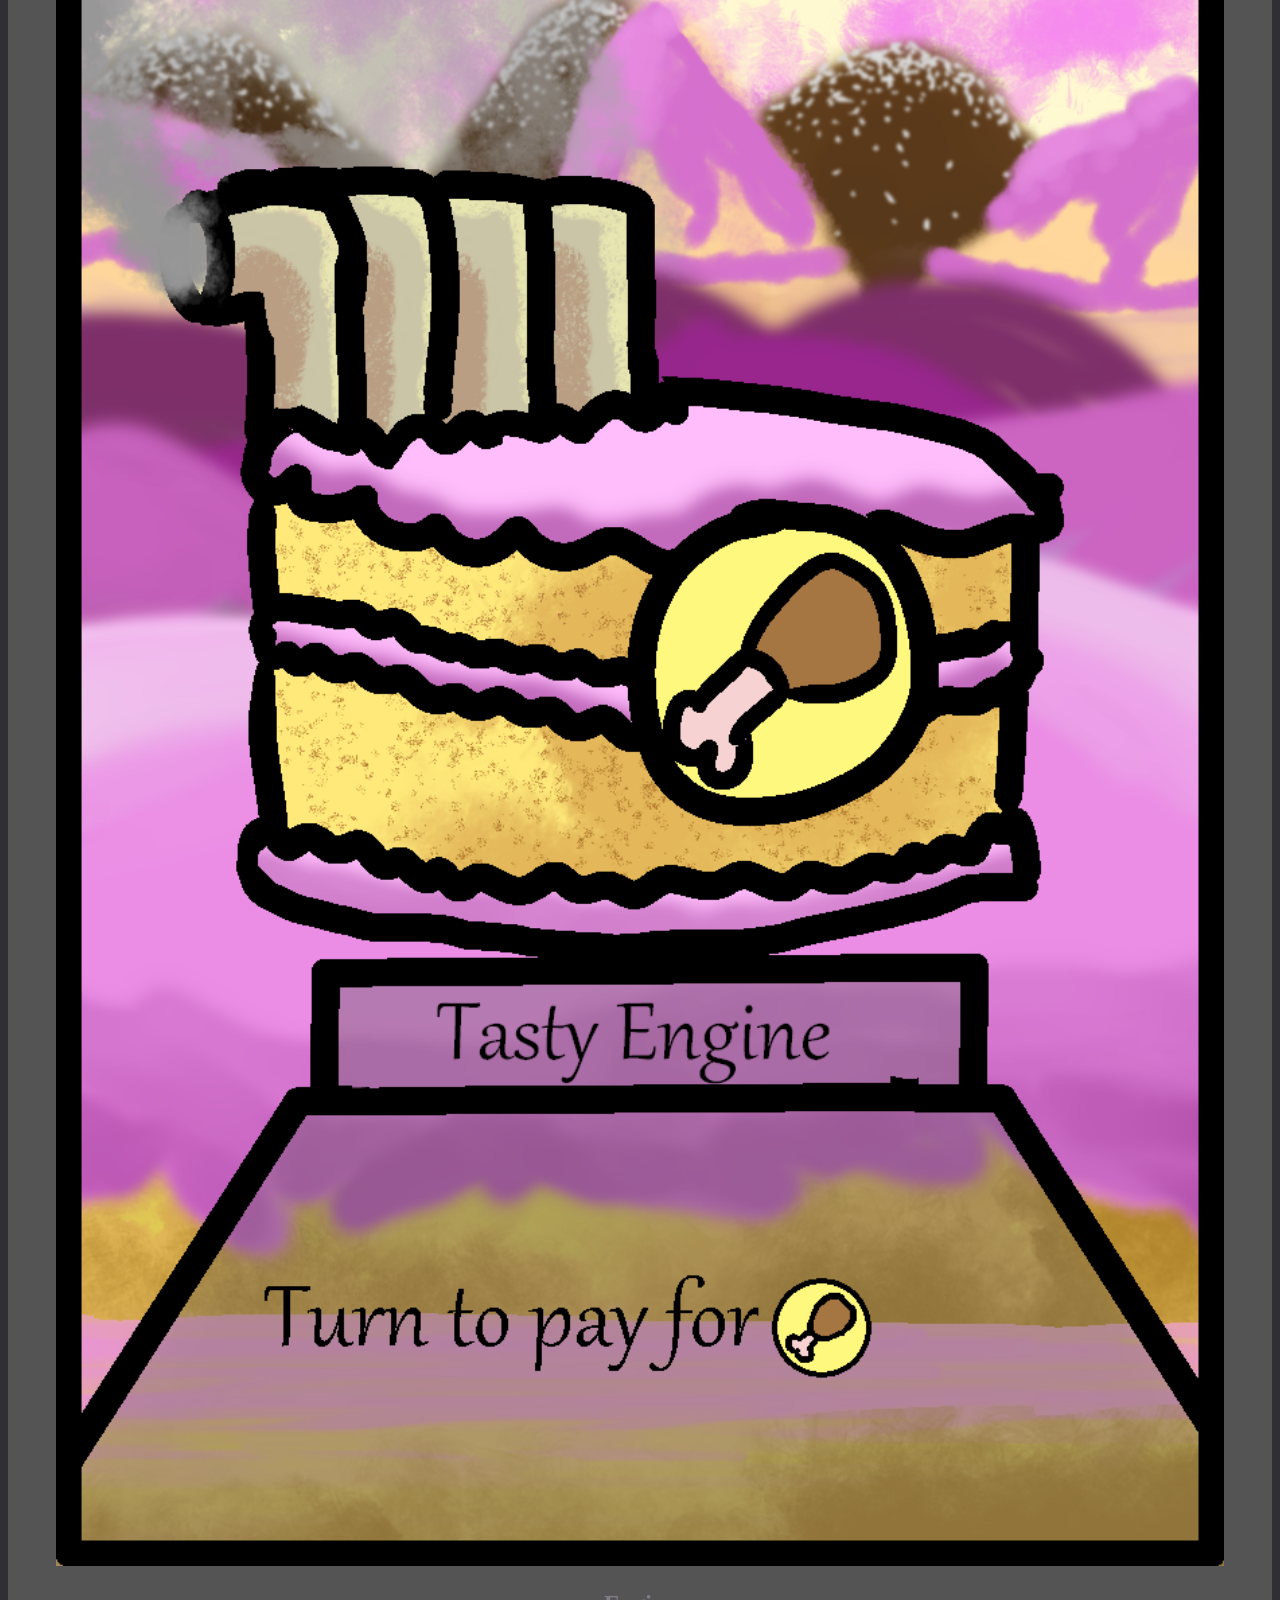
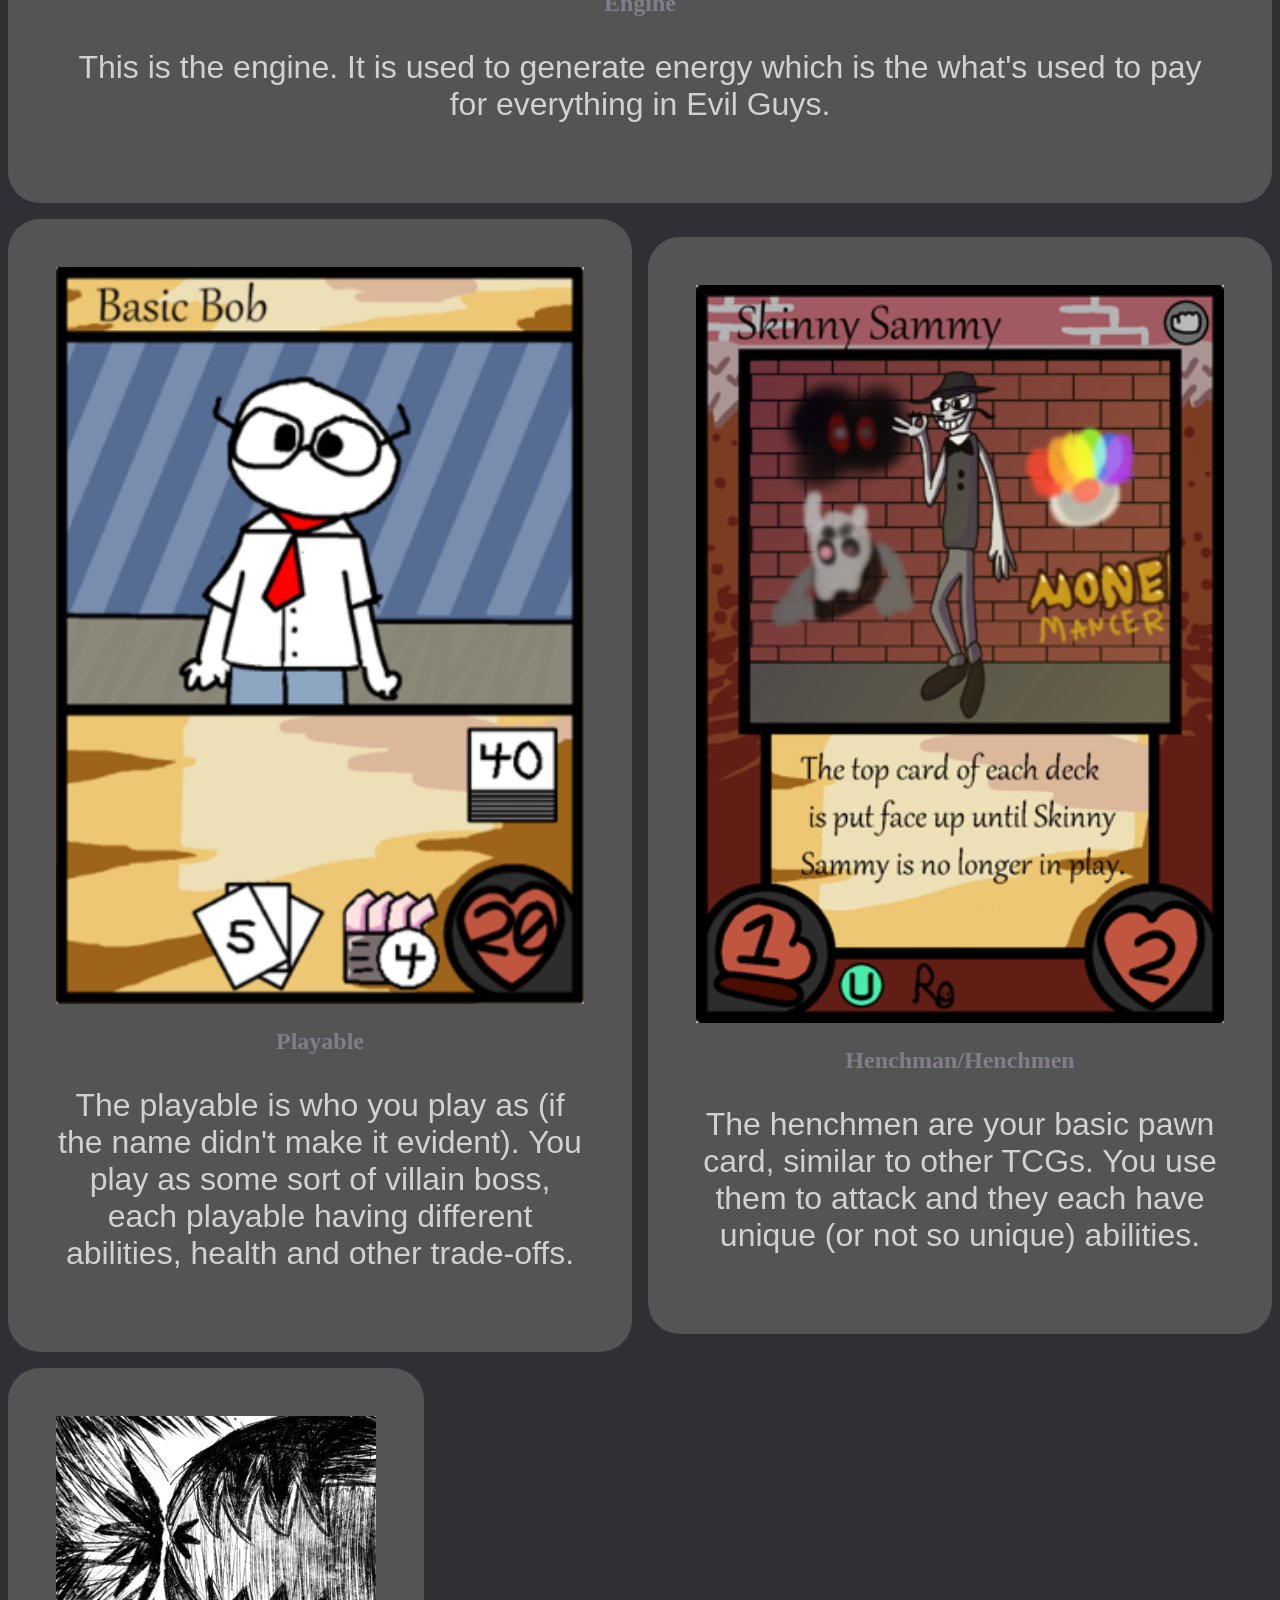
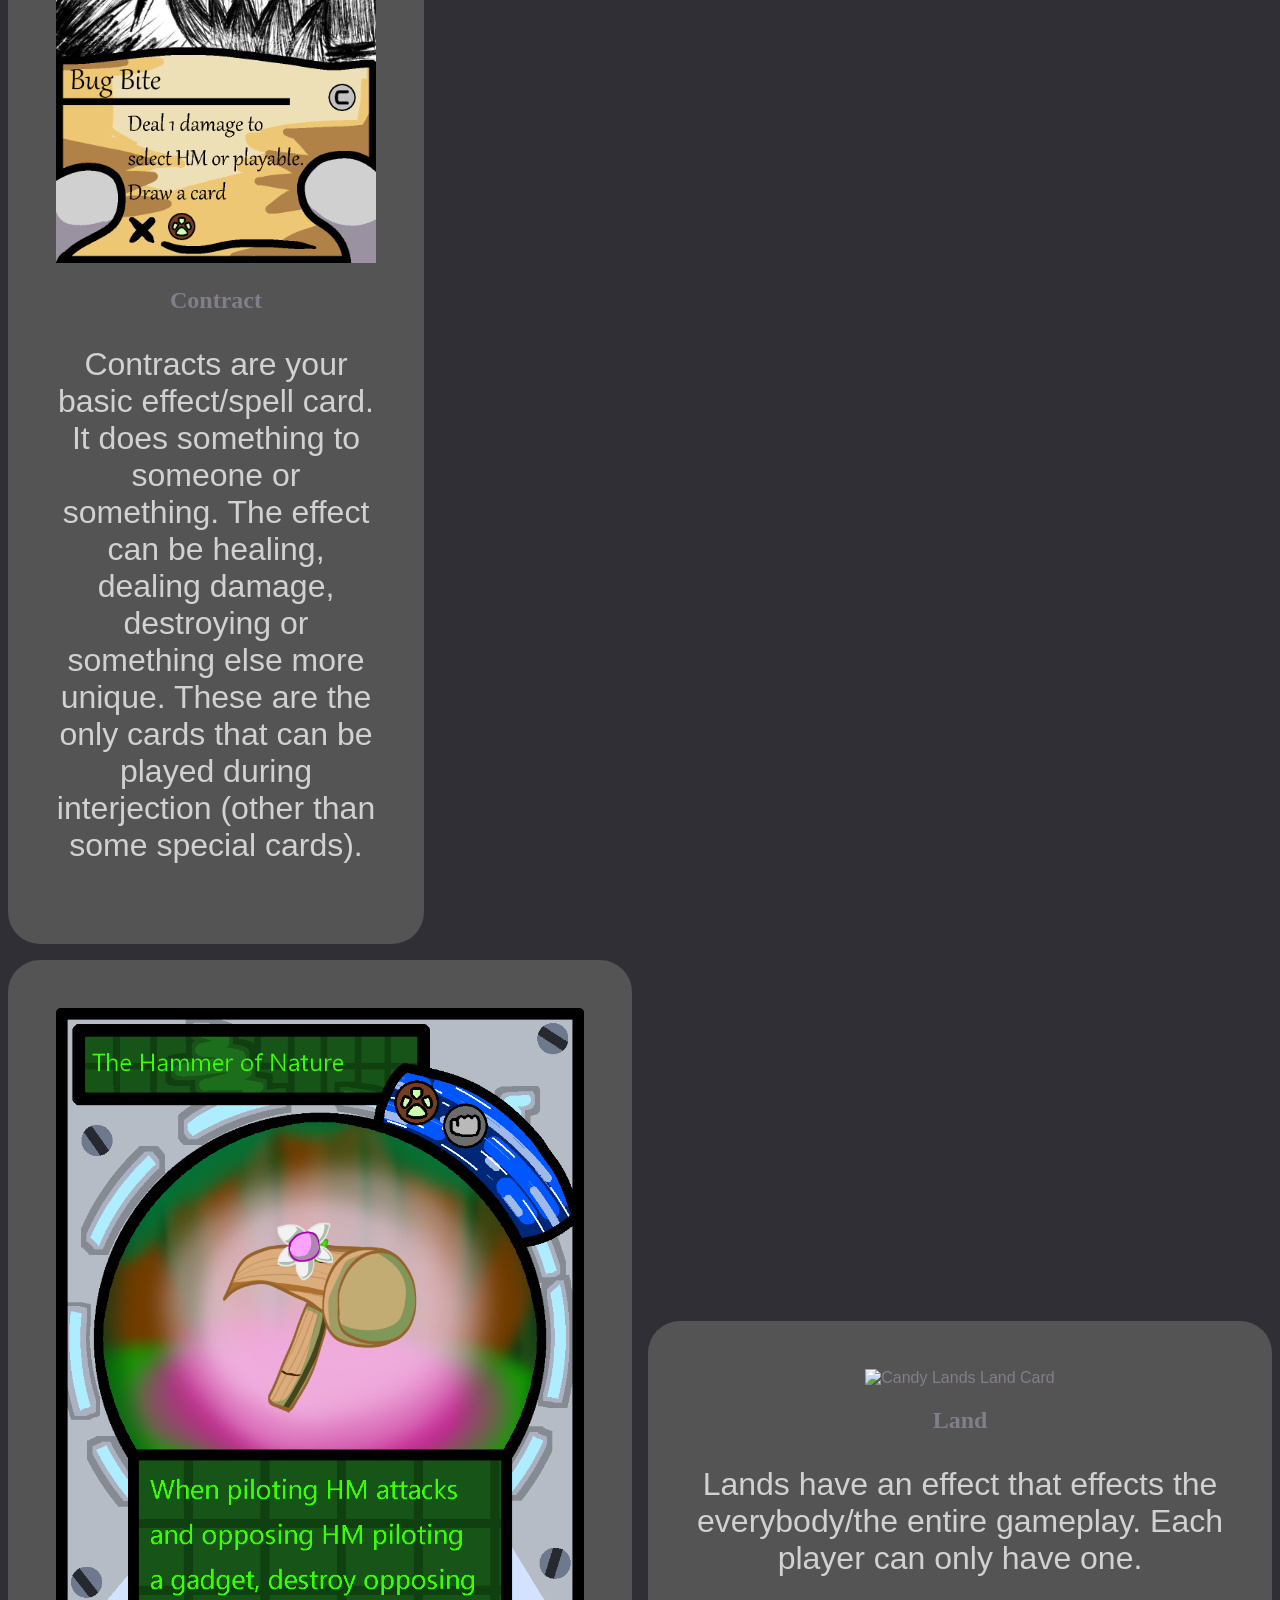
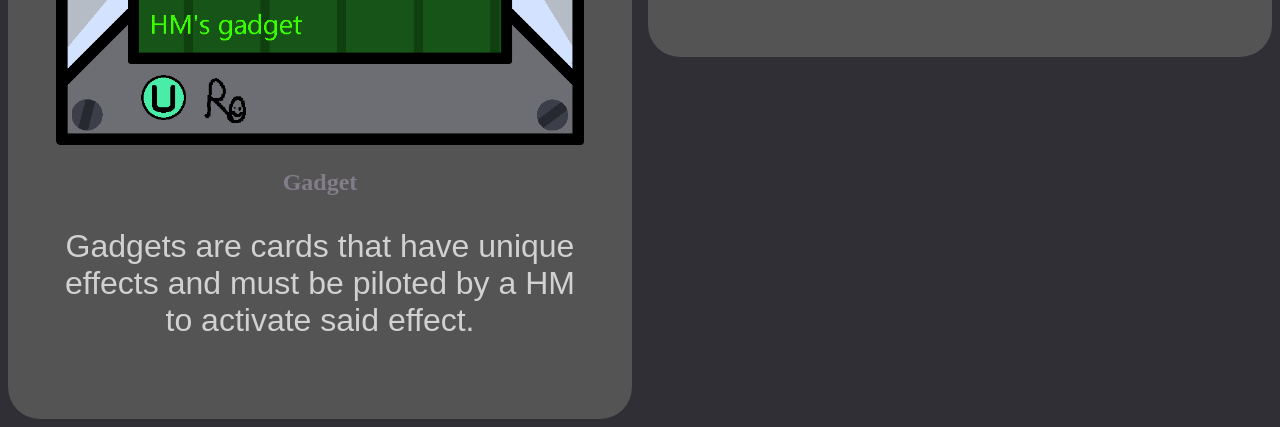
==== commit eea7d338: "Update index.html" ====
--- a/index.html
+++ b/index.html
@@ -1,7 +1,7 @@
 <!DOCTYPE html>
 <html lang="en">
 <head>
-	<link rel="stylesheet" href="https://www.w3schools.com/w3css/5/w3.css">
+	<link rel="stylesheet" href="stylesheet.css">
 
 	<meta charset="UTF-8">
 	<title >Evil Guys Home</title>
@@ -61,4 +61,4 @@
         </div>
     </div>
 </body>
-</html>+</html>
--- a/stylesheet.css
+++ b/stylesheet.css
@@ -0,0 +1,99 @@
+             body{
+            	color:#837d8a;
+            	background: #302f36;
+            	text-align: center;
+            	font-family:sans-serif;
+            	margin:0;
+            }
+            h2{
+                font-family:"Comic+Relief";
+
+            }
+            p{
+            	font-family:sans-serif;
+            	color:#d1d1d1;
+            	font-size:clamp(1.5rem, 2.5vw, 2.5rem) ;
+            }
+            img{
+                width: 100%;
+                height: 50%;
+                object-fit: cover;
+                align-content: center;
+
+            }
+            nav{
+            	text-align:left;
+            	background:#949494;
+            	min-height: 7vh;
+            	padding:1.5rem;
+            	background-size: cover;
+            }
+            nav a{
+                color:#545454;
+            	text-decoration: none;
+            	font-size: clamp(1.5rem, 2.5vw, 2rem);
+            	margin:0 2.5rem;
+            }
+            .card { 
+           
+                 background:#545454; 
+                 padding: 3rem ; 
+                 margin: 0.5rem; 
+                 border-radius: 2rem; 
+                 text-align: center;
+                 width:20rem;
+                 vertical-align: center;
+                 flex: 1 1 300px;
+                }
+            .box{
+                 display:flex;
+                 flex-direction:row;
+                  flex: 1 1 300px;
+                  align-items: center;
+             }
+             .box2{
+                 display:flex;
+                 flex-direction:column;
+                  flex: 1 1 300px;
+                  align-items: center;
+             }
+             .hero{
+                 background: url("imgs/graveyard.png") no-repeat center;
+                 background-size: cover;
+                 min-height: 55vh;
+            }
+            .homepage{
+                 background: url("imgs/homepagetop.png") no-repeat center;
+                 background-size: cover;
+                 min-height: 55vh;
+                 align-content: center;
+                 color:darkred;
+            }
+            @media (max-width: 600px) {
+                    nav {
+                         text-align: center; 
+                          padding: 0.75rem;
+                          flex-direction: column;
+  }
+    
+                    nav a {
+                         display: block;      
+                         margin: 0.5rem 0;    
+                         padding: 0.75rem;   }
+                         
+
+                .box{
+                    flex-direction:column;
+                }
+}
+            @media (min-width: 601px) {
+                    
+                    nav{
+                       flex-direction:row;
+                  }
+                  .box{
+                    flex-direction:row;
+
+
+                  }
+              }
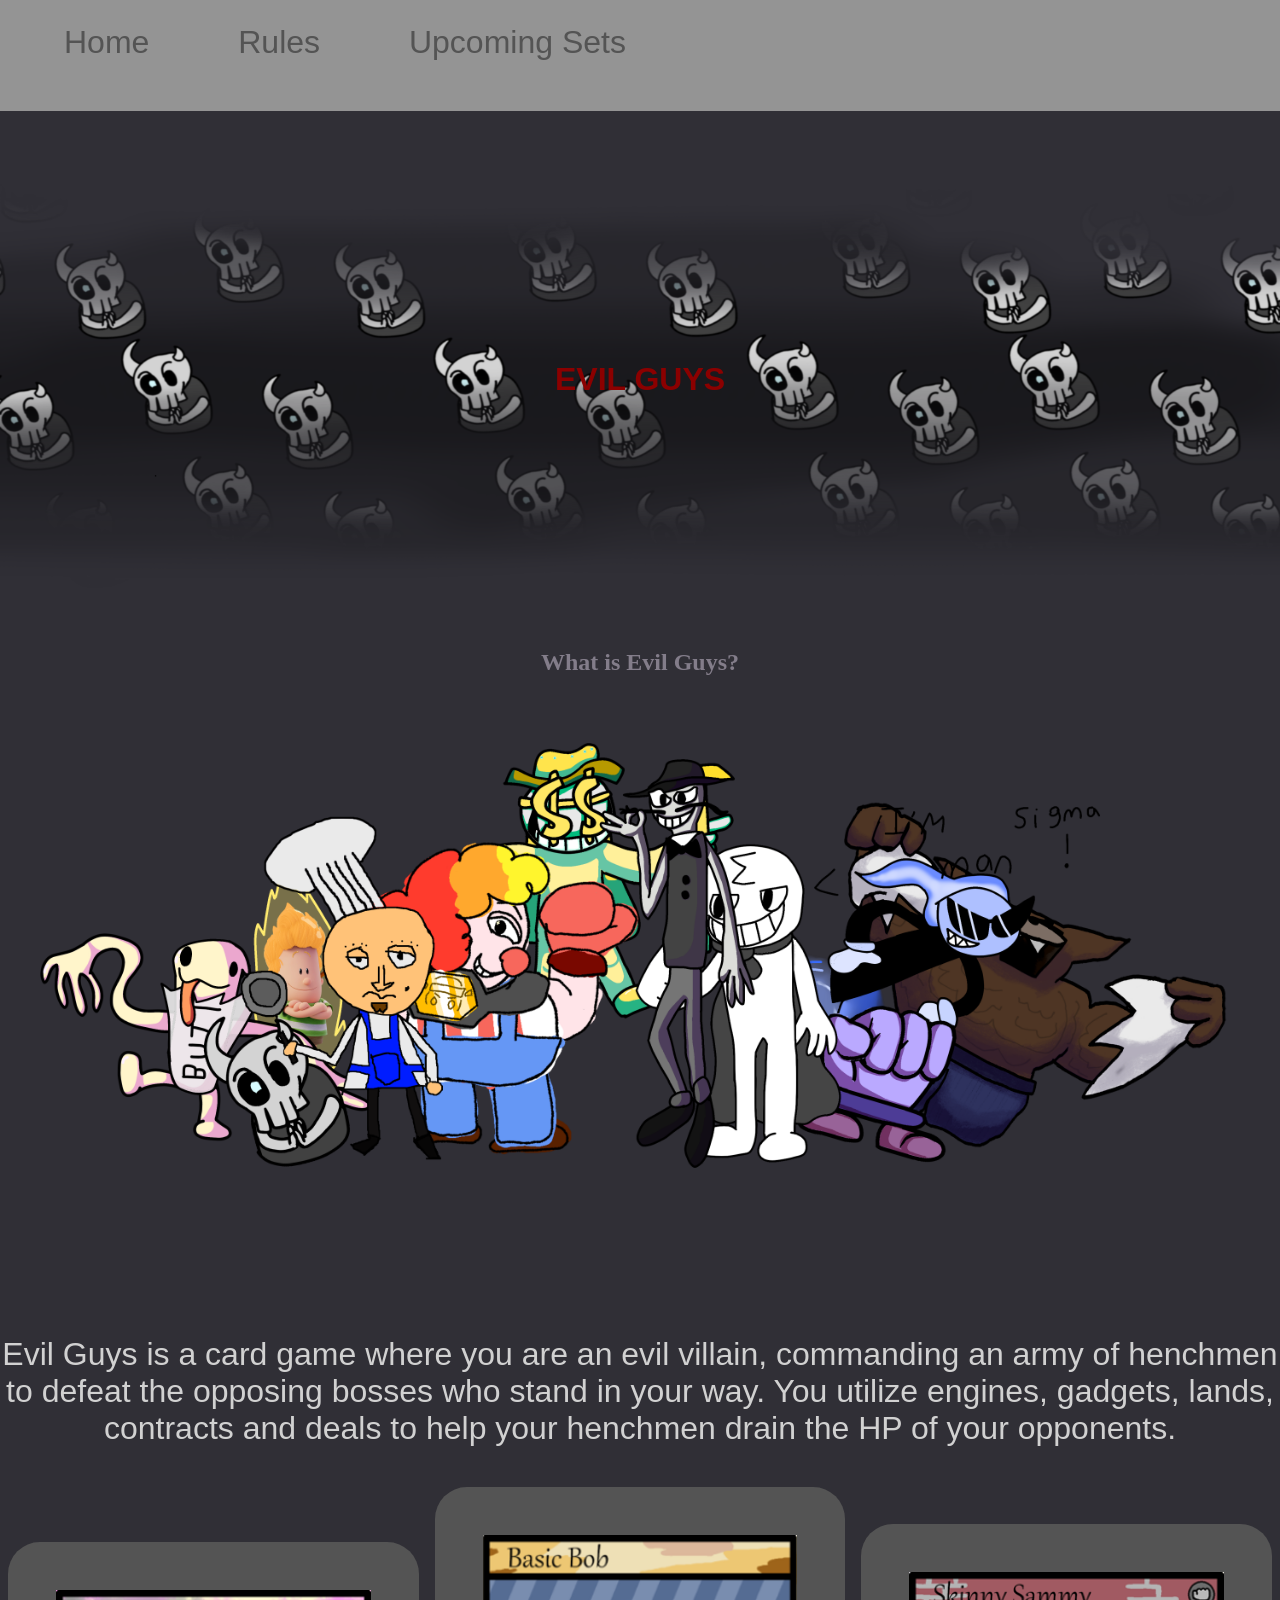
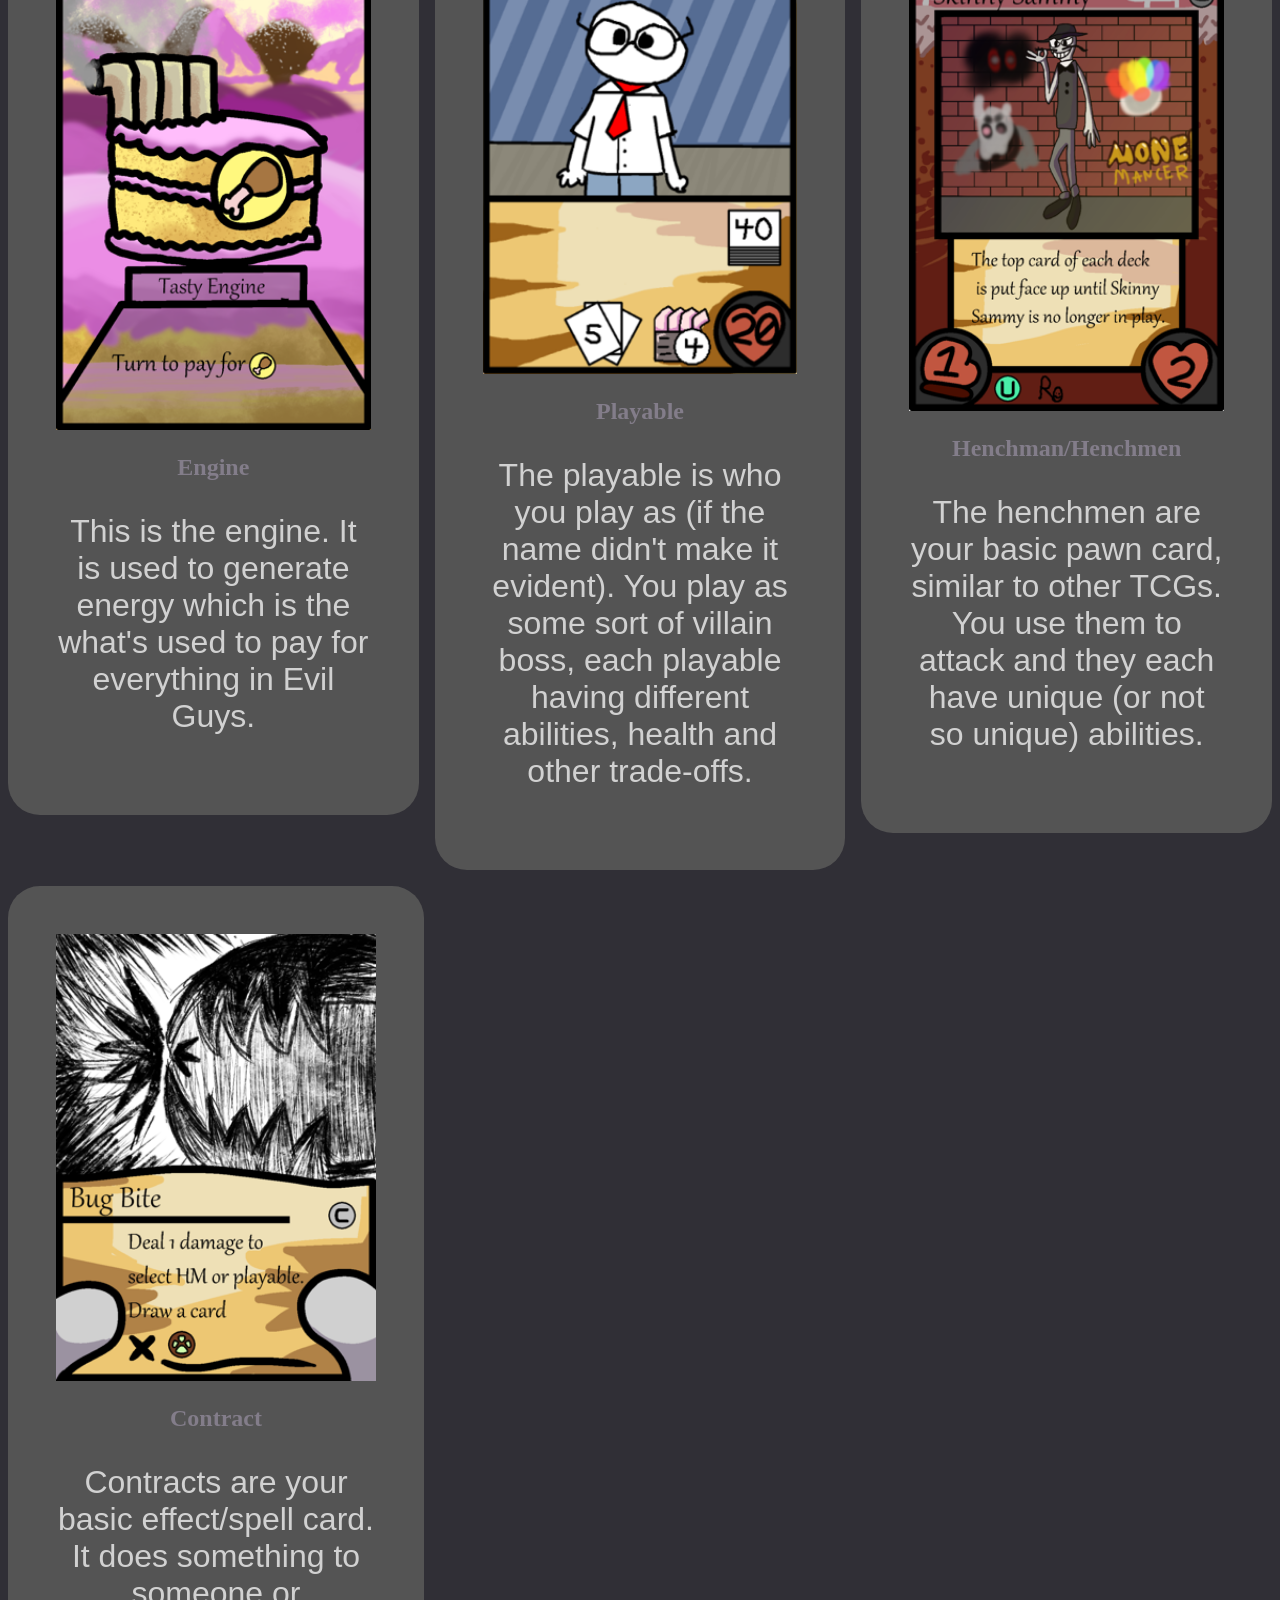
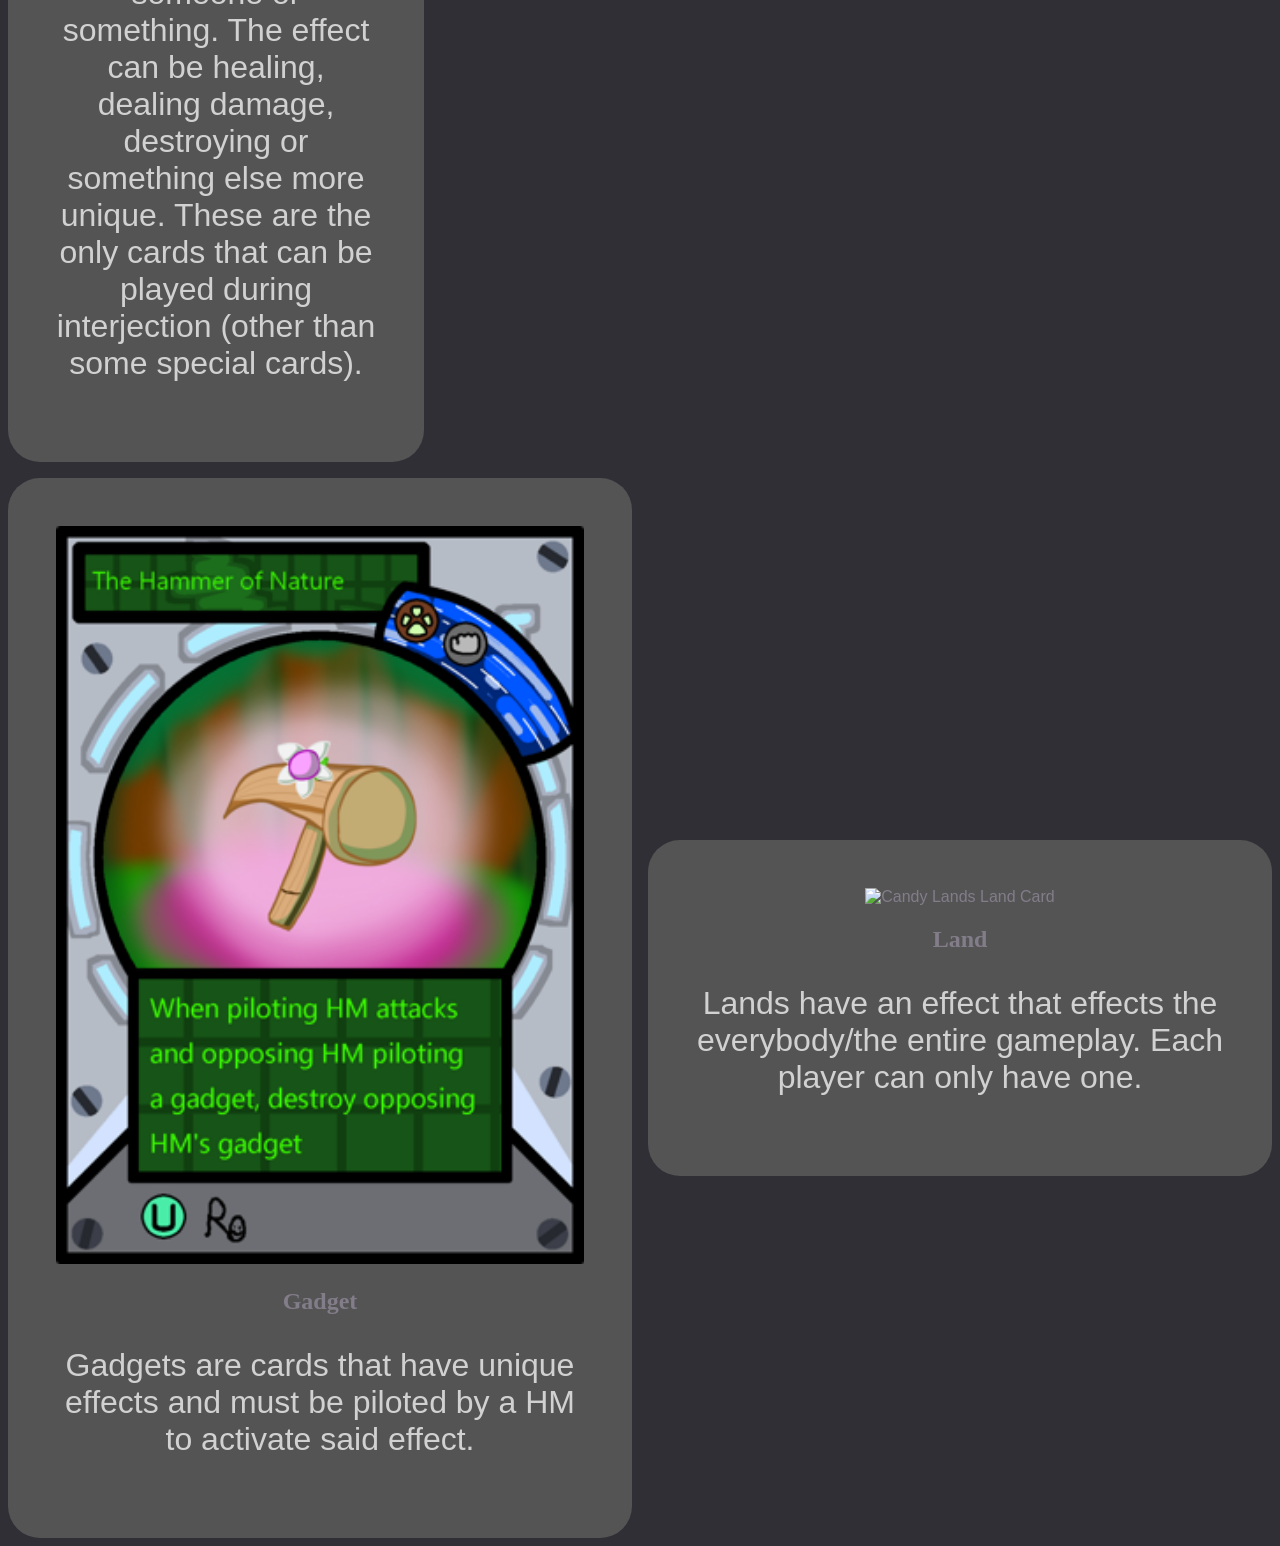
==== commit 4c03f4ae: "Add files via upload" ====
--- a/index.html
+++ b/index.html
@@ -18,14 +18,14 @@
 <h2 > What is Evil Guys?</h2>
 <img src="imgs/theguys.png" alt="some evil guys">
 <p> Evil Guys is a card game where you are an evil villain, commanding an army of henchmen to defeat the opposing bosses who stand in your way. You utilize engines, gadgets, lands, contracts and deals to help your henchmen drain the HP of your opponents.</p>
-  <div class=box>
-  	<div class="card"> 
+
+  	
+ <div class="box"> 
+   		<div class="card"> 
    		 	<img src="imgs/TastyEngine.png" alt="Tasty Engine Card">
    		 	<h2> Engine</h2>
    		 	<p>This is the engine. It is used to generate energy which is the what's used to pay for everything in Evil Guys.</p>
    		 </div>
-   		</div>
- <div class="box"> 
    		 <div class="card"> 
    		 	<img src="imgs/basicbob.png" alt="Basic Bob Playable Card">
    		 	<h2> Playable</h2>
@@ -61,4 +61,4 @@
         </div>
     </div>
 </body>
-</html>
+</html>
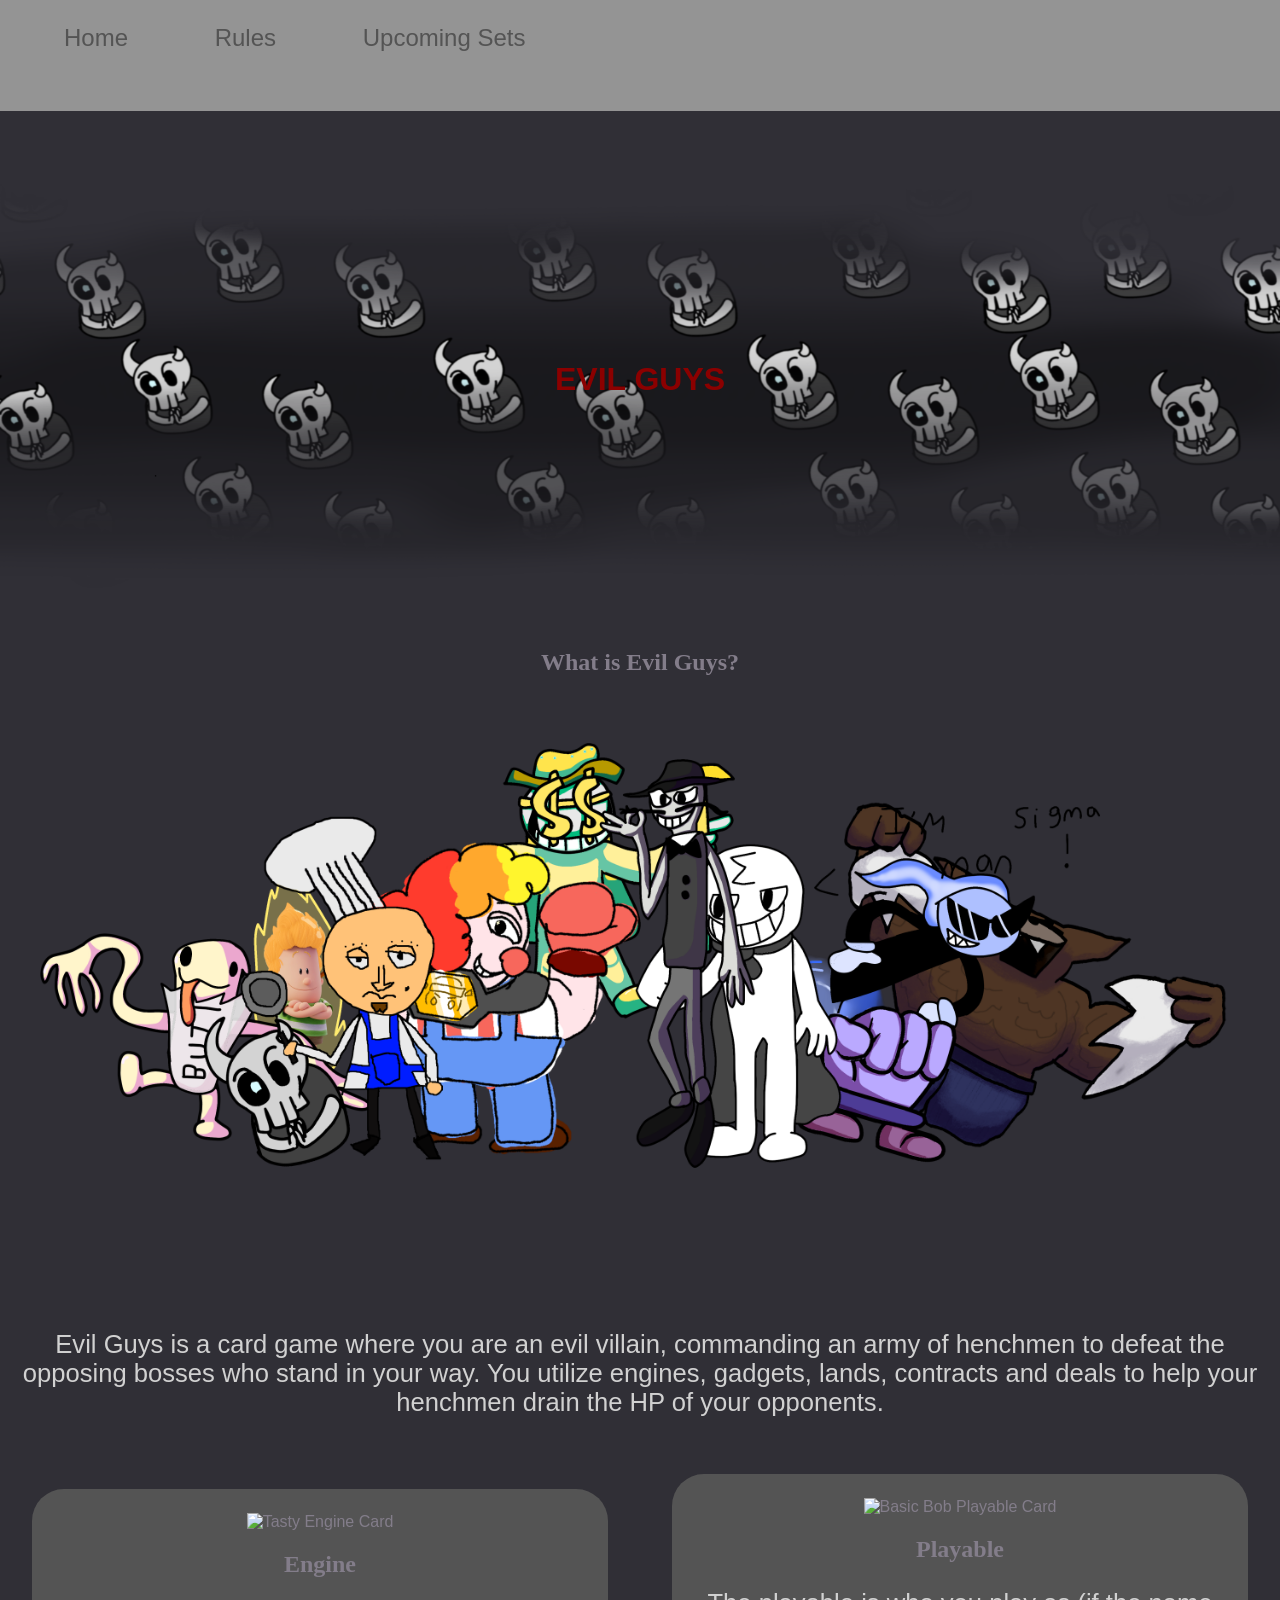
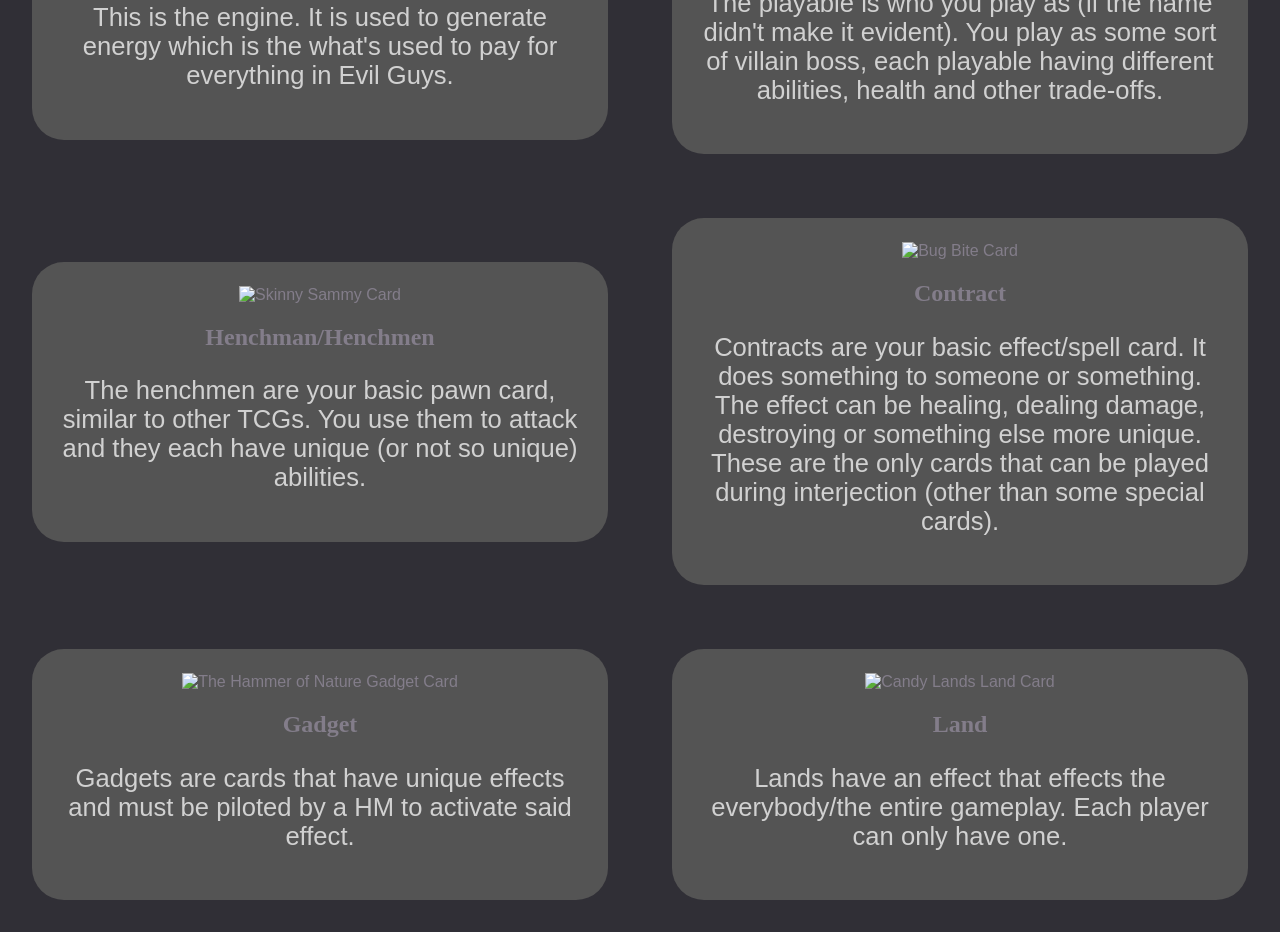
==== commit 90744d60: "Add files via upload" ====
--- a/index.html
+++ b/index.html
@@ -7,58 +7,65 @@
 	<title >Evil Guys Home</title>
 </head>
 
-<nav>
+<nav >
+       <div class="navbar">
 		<a href="index.html"/ > Home </a>
-		<a href="EVILGUYSRULES.html" > Rules </a>
-		<a href="#"> Upcoming Sets</a>
+		<a href="EVILGUYSRULE.html" > Rules </a>
+		<a href="UPCOMINGSETS.html"> Upcoming Sets</a>
+       </div>
 	</nav>
 
 <body>
 <h1 class="homepage"> EVIL GUYS </h1>
 <h2 > What is Evil Guys?</h2>
-<img src="imgs/theguys.png" alt="some evil guys">
+<img class="theguys" src="imgs/theguys.png" alt="some evil guys">
 <p> Evil Guys is a card game where you are an evil villain, commanding an army of henchmen to defeat the opposing bosses who stand in your way. You utilize engines, gadgets, lands, contracts and deals to help your henchmen drain the HP of your opponents.</p>
 
   	
  <div class="box"> 
    		<div class="card"> 
-   		 	<img src="imgs/TastyEngine.png" alt="Tasty Engine Card">
+   		 	<img src="imgs/TastyEngine.webp" alt="Tasty Engine Card">
    		 	<h2> Engine</h2>
    		 	<p>This is the engine. It is used to generate energy which is the what's used to pay for everything in Evil Guys.</p>
    		 </div>
    		 <div class="card"> 
-   		 	<img src="imgs/basicbob.png" alt="Basic Bob Playable Card">
+   		 	<img src="imgs/basicbob.webp" alt="Basic Bob Playable Card">
    		 	<h2> Playable</h2>
    		 	<p>The playable is who you play as (if the name didn't make it evident). You play as some sort of villain boss, each playable having different abilities, health and other trade-offs.</p>
    		 </div>
 
-   		 <div class="card"> 
-           <img src="imgs/Skinny_Sammy.png" alt="Skinny Sammy Card">
+   		 
+        
+    </div>
+
+    <div class="box"> 
+    <div class="card"> 
+           <img src="imgs/Skinny_Sammy.webp" alt="Skinny Sammy Card">
            <h2> Henchman/Henchmen</h2>
            <p> The henchmen are your basic pawn card, similar to other TCGs. You use them to attack and they each have unique (or not so unique) abilities.
            </p>
         </div>
-        
-    </div>
     <div class="card"> 
-           <img src="imgs/BugBite.png" alt="Bug Bite Card">
+           <img src="imgs/BugBite.webp" alt="Bug Bite Card">
            <h2> Contract</h2>
            <p> Contracts are your basic effect/spell card. It does something to someone or something. The effect can be healing, dealing damage, destroying or something else more unique. These are the only cards that can be played during interjection (other than some special cards).
            </p>
         </div>
+ </div>
     <div class="box">
     	 <div class="card"> 
-   		 	<img src="imgs/TheHammerofNature.png" alt="The Hammer of Nature Gadget Card">
+   		 	<img src="imgs/TheHammerofNature.webp" alt="The Hammer of Nature Gadget Card">
    		 	<h2> Gadget</h2>
    		 	<p>Gadgets are cards that have unique effects and must be piloted by a HM to activate said effect.</p>
    		 </div>
 
    		 <div class="card"> 
-           <img src="imgs/CandyLands.png" alt="Candy Lands Land Card">
+           <img class="candy" src="imgs/TheCandyLands.webp" alt="Candy Lands Land Card">
            <h2> Land</h2>
            <p> Lands have an effect that effects the everybody/the entire gameplay. Each player can only have one.
            </p>
         </div>
     </div>
+   
 </body>
 </html>
--- a/stylesheet.css
+++ b/stylesheet.css
@@ -12,11 +12,11 @@
             p{
             	font-family:sans-serif;
             	color:#d1d1d1;
-            	font-size:clamp(1.5rem, 2.5vw, 2.5rem) ;
+            	font-size:clamp(1.5rem, 2vw, 2rem) ;
             }
             img{
-                width: 100%;
-                height: 50%;
+                width: 50%;
+                height: 25%;
                 object-fit: cover;
                 align-content: center;
 
@@ -31,31 +31,60 @@
             nav a{
                 color:#545454;
             	text-decoration: none;
-            	font-size: clamp(1.5rem, 2.5vw, 2rem);
+            	font-size: clamp(1rem, 2vw, 1.5rem);
             	margin:0 2.5rem;
             }
             .card { 
            
                  background:#545454; 
-                 padding: 3rem ; 
-                 margin: 0.5rem; 
+                 padding: 1.5rem ; 
+                 margin: 2rem; 
                  border-radius: 2rem; 
                  text-align: center;
-                 width:20rem;
+                 width:25%;
                  vertical-align: center;
-                 flex: 1 1 300px;
+                 flex: 5 5 6.25rem;
+
+
+                }
+                 .card2 { 
+           
+                 background:#545454; 
+                 padding: .5rem ; 
+                 margin: 1rem; 
+                 border-radius: 2rem; 
+                 text-align: center;
+                 vertical-align: center;
+                 border: 1rem;
+
+                 
+
                 }
             .box{
                  display:flex;
                  flex-direction:row;
-                  flex: 1 1 300px;
+                  flex: 1 1 4rem ;
                   align-items: center;
+                 
+
              }
              .box2{
                  display:flex;
                  flex-direction:column;
-                  flex: 1 1 300px;
                   align-items: center;
+                  border: .5rem;
+                  
+
+
+             }
+             .box3{
+                 display:flex;
+                 flex-direction:row;
+               justify-content: center;
+                  align-items: center;
+                  border:.5rem;
+                 
+              
              }
              .hero{
                  background: url("imgs/graveyard.png") no-repeat center;
@@ -69,6 +98,16 @@
                  align-content: center;
                  color:darkred;
             }
+            .theguys{
+                width:100%;
+                height:50%;
+            }
+
+            .candy{
+                height:200%;
+            }
+           
+
             @media (max-width: 600px) {
                     nav {
                          text-align: center; 
@@ -96,4 +135,6 @@
 
 
                   }
-              }+              }
+              .navbar a:hover, .dropdown:hover .dropbtn {
+  background-color: white;}
